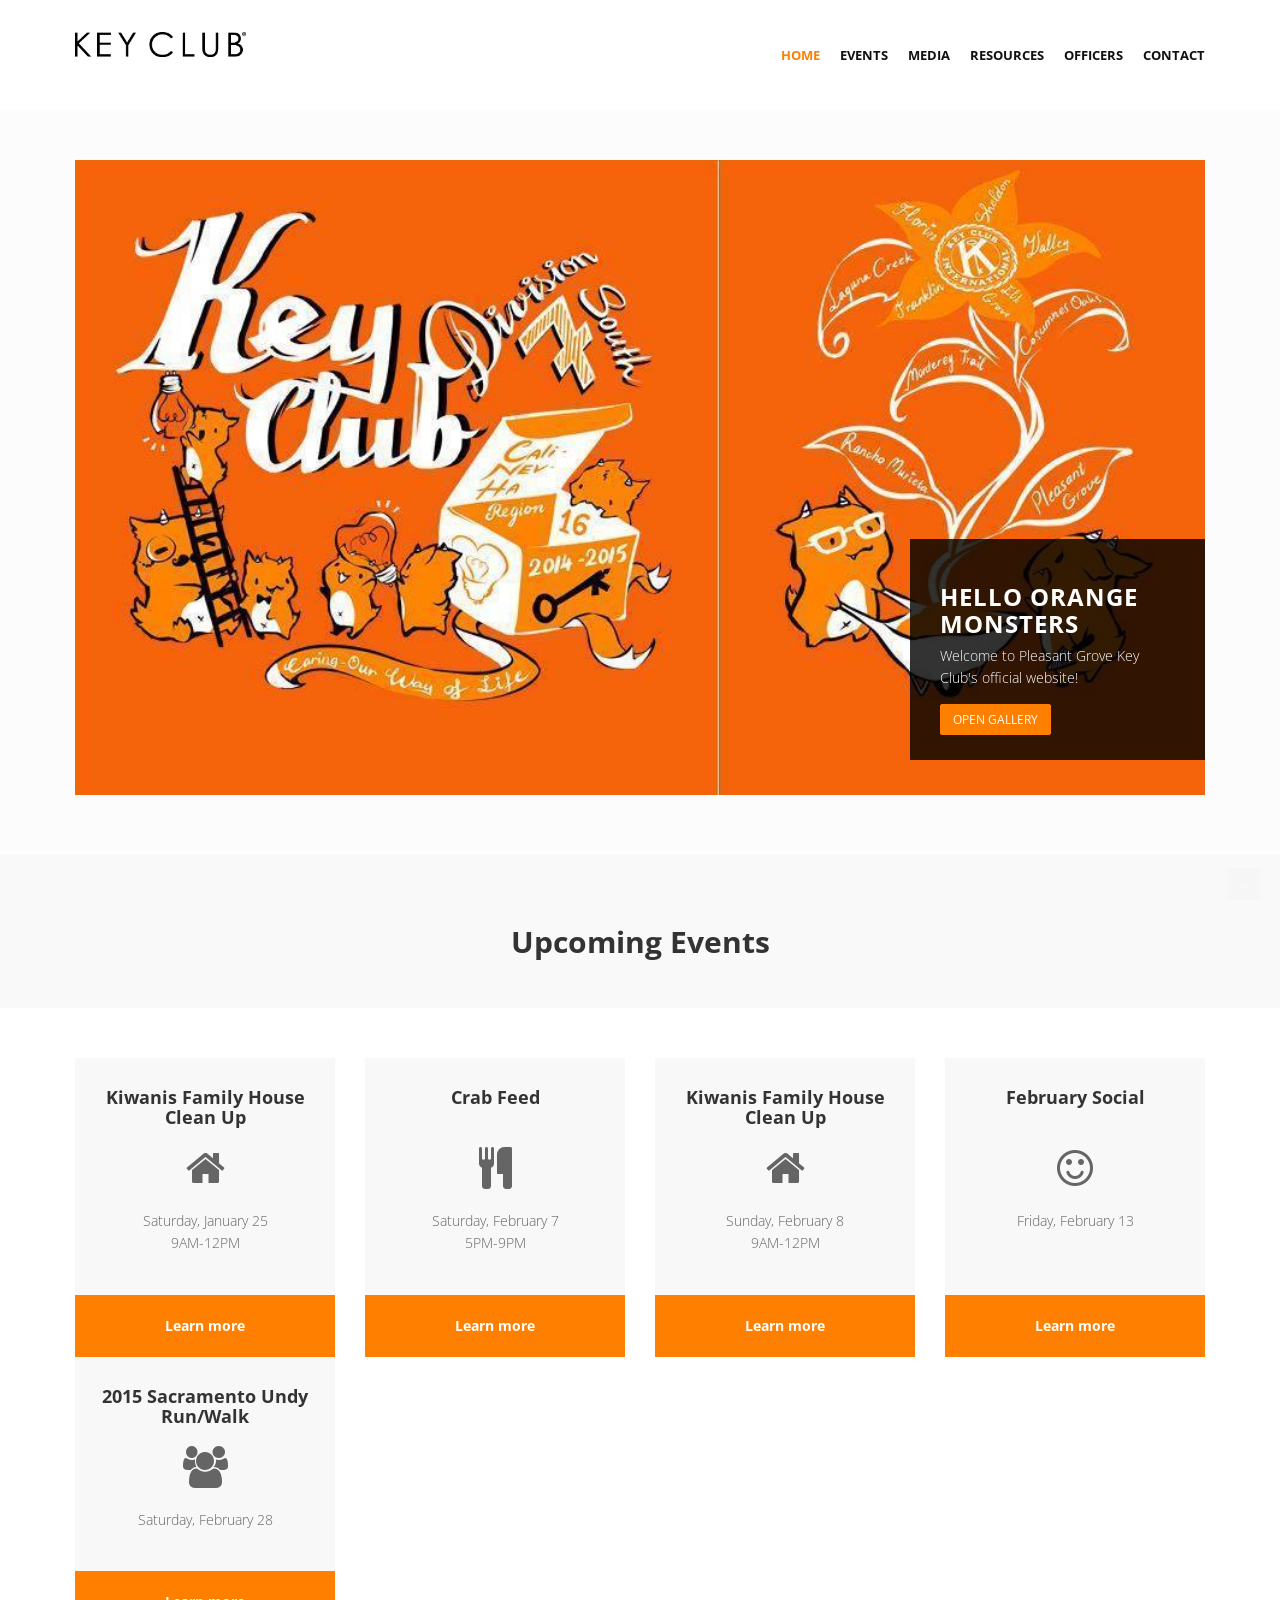
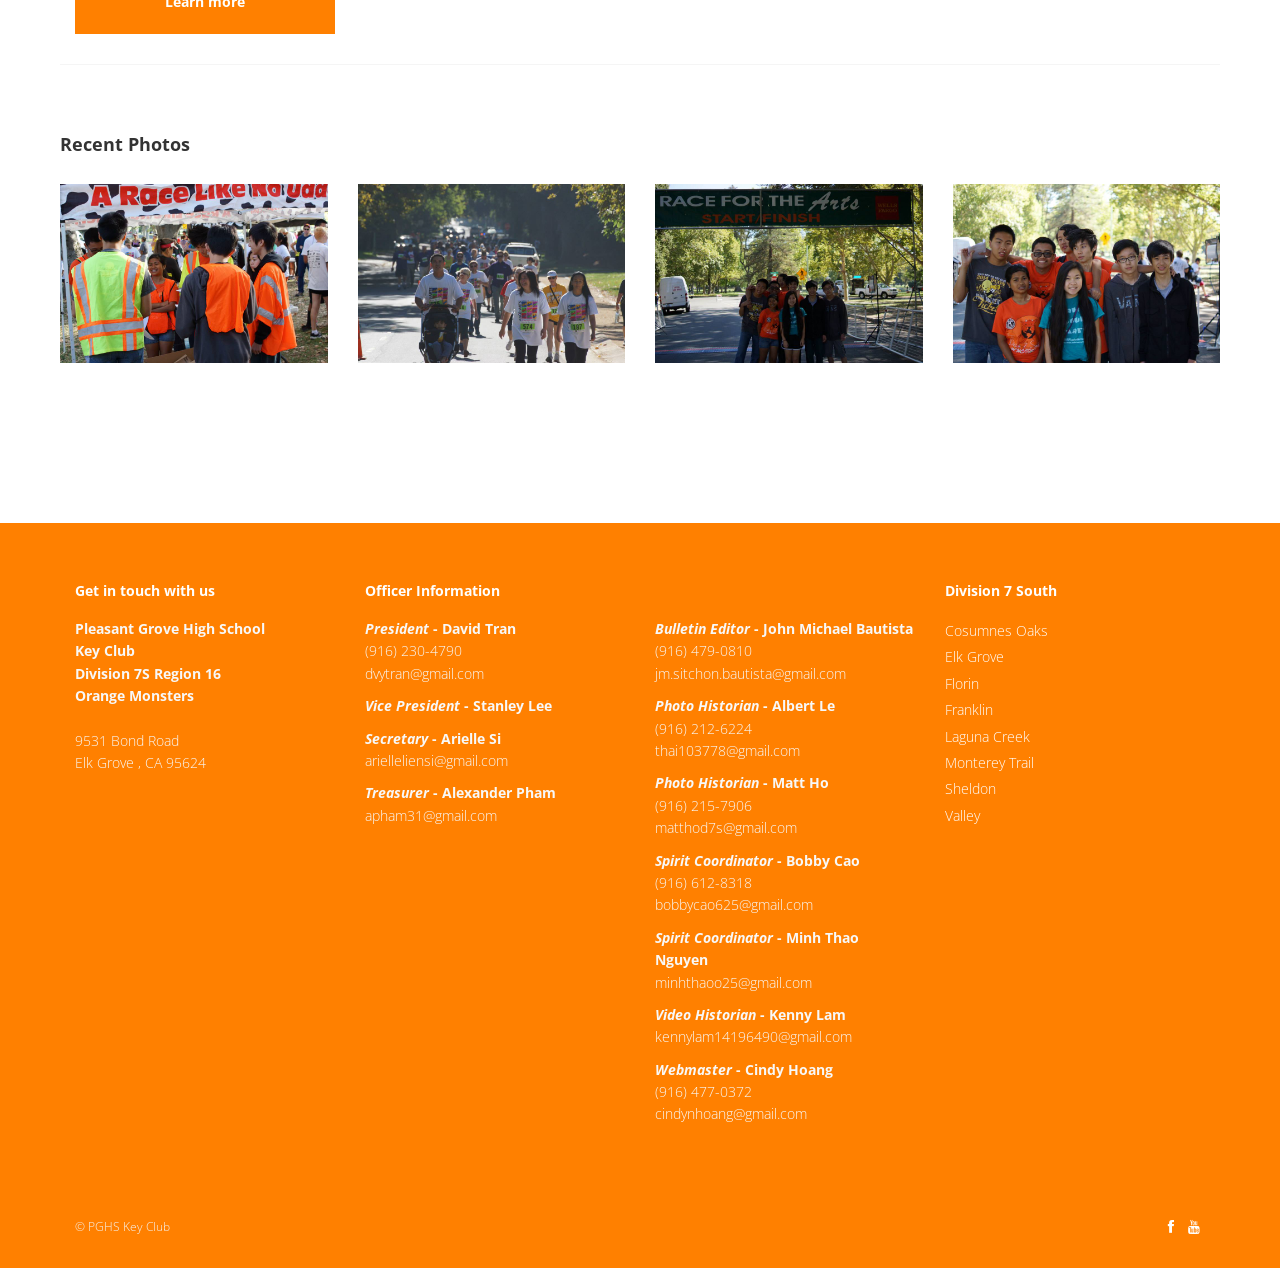
==== index.html @ 11d3840c "Pew" ====
<!DOCTYPE html>
<html lang="en">
<head>
<meta charset="utf-8">
<title>PGHS Key Club</title>
<meta name="viewport" content="width=device-width, initial-scale=1.0" />
<meta name="description" content="" />
<meta name="author" content="http://bootstraptaste.com" />
<!-- css -->
<link href="css/bootstrap.min.css" rel="stylesheet" />
<link href="css/fancybox/jquery.fancybox.css" rel="stylesheet">
<link href="css/jcarousel.css" rel="stylesheet" />
<link href="css/flexslider.css" rel="stylesheet" />
<link href="css/style.css" rel="stylesheet" />


<!-- Theme skin -->
<link href="skins/default.css" rel="stylesheet" />

<!-- HTML5 shim, for IE6-8 support of HTML5 elements -->
<!--[if lt IE 9]>
      <script src="http://html5shim.googlecode.com/svn/trunk/html5.js"></script>
    <![endif]-->

</head>
<body>
<div id="wrapper">
	<!-- start header -->
	<header>
        <div class="navbar navbar-default navbar-static-top">
            <div class="container">
                <div class="navbar-header">
                    <button type="button" class="navbar-toggle" data-toggle="collapse" data-target=".navbar-collapse">
                        <span class="icon-bar"></span>
                        <span class="icon-bar"></span>
                        <span class="icon-bar"></span>
                    </button>
                    <a class="navbar-brand" href="index.html"><img src="img/KeyClub.png" height="25"></a>
                </div>
                <div class="navbar-collapse collapse ">
                    <ul class="nav navbar-nav">
                        <li class="active"><a href="index.html">Home</a></li>
                        <li><a href="events.html">Events</a></li>
                        <li><a href="media.html">Media</a></li>
                        <li><a href="resources.html">Resources</a></li>
                        <li><a href="officers.html">Officers</a></li>
                        <li><a href="contact.html">Contact</a></li>
                    </ul>
                </div>
            </div>
        </div>
	</header>
	<!-- end header -->
	<section id="featured">
	<!-- start slider -->
	<div class="container">
		<div class="row">
			<div class="col-lg-12">
	<!-- Slider -->
        <div id="main-slider" class="flexslider">
            <ul class="slides">
              <li>
                <img src="img/cover.jpg" alt="" />
                <div class="flex-caption">
                    <h3>Hello Orange Monsters</h3> 
					<p>Welcome to Pleasant Grove Key Club's official website!</p> 
					<a href="media.html" class="btn btn-theme">Open Gallery</a>
                </div>
              </li>
              <!--<li>
                <img src="img/slides/2.jpg" alt="" />
                <div class="flex-caption">
                    <h3>Fully Responsive</h3> 
					<p>Sodales neque vitae justo sollicitudin aliquet sit amet diam curabitur sed fermentum.</p> 
					<a href="#" class="btn btn-theme">Learn More</a>
                </div>
              </li>
              <li>
                <img src="img/slides/3.jpg" alt="" />
                <div class="flex-caption">
                    <h3>Clean & Fast</h3> 
					<p>Lorem ipsum dolor sit amet, consectetur adipiscing elit donec mer lacinia.</p> 
					<a href="#" class="btn btn-theme">Learn More</a>
                </div>
              </li>-->
            </ul>
        </div>
	<!-- end slider -->
			</div>
		</div>
	</div>	
	
	

	</section>
	<section class="callaction">
	<div class="container">
		<div class="row">
			<div class="col-lg-12">
				<div class="big-cta">
					<div class="cta-text">
						<h2>Upcoming Events</h2>
					</div>
				</div>
			</div>
		</div>
	</div>
	</section>
	<section id="content">
	<div class="container">
		<div class="row">
			<div class="col-lg-12">
				<div class="row">
                        <div class="col-lg-3">
						<div class="box">
							<div class="box-gray aligncenter">
								<h4>Kiwanis Family House Clean Up</h4>
								<div class="icon">
								<i class="fa fa-home fa-3x"></i>
								</div>
								<p>
								 Saturday, January 25<br>
                                    9AM-12PM
								</p>
									
							</div>
							<div class="box-bottom">
								<a href="events.html">Learn more</a>
							</div>
                        </div>
                    </div>
                        <div class="col-lg-3">
						<div class="box">
							<div class="box-gray aligncenter">
								<h4>Crab Feed<br><br></h4>
								<div class="icon">
								<i class="fa fa-cutlery fa-3x"></i>
								</div>
								<p>
								 Saturday, February 7<br>
                                    5PM-9PM
								</p>
									
							</div>
							<div class="box-bottom">
								<a href="events.html">Learn more</a>
							</div>
                        </div>
                            </div>
                                <div class="col-lg-3">
						<div class="box">
							<div class="box-gray aligncenter">
								<h4>Kiwanis Family House Clean Up</h4>
								<div class="icon">
								<i class="fa fa-home fa-3x"></i>
								</div>
								<p>
								 Sunday, February 8<br>
                                    9AM-12PM
								</p>
									
							</div>
							<div class="box-bottom">
								<a href="events.html">Learn more</a>
							</div>
                        </div>
                            </div>
                    <div class="col-lg-3">
						<div class="box">
							<div class="box-gray aligncenter">
								<h4>February Social<br><br></h4>
								<div class="icon">
								<i class="fa fa-smile-o fa-3x"></i>
								</div>
								<p>
								 Friday, February 13<br><br>
								</p>
									
							</div>
							<div class="box-bottom">
								<a href="events.html">Learn more</a>
							</div>
                        </div>
                    </div>
                    <div class="col-lg-3">
						<div class="box">
							<div class="box-gray aligncenter">
								<h4>2015 Sacramento Undy Run/Walk</h4>
								<div class="icon">
								<i class="fa fa-users fa-3x"></i>
								</div>
								<p>
								 Saturday, February 28<br>
								</p>
									
							</div>
							<div class="box-bottom">
								<a href="events.html">Learn more</a>
							</div>
                        </div>
                    <!--<div class="col-lg-3">
						<div class="box">
							<div class="box-gray aligncenter">
								<h4>Runnin’ For Rhett<br><br><br></h4>
								<div class="icon">
								<i class="fa fa-male fa-3x"></i>
								</div>
								<p>
								 Sunday, November 2, 2014	<br>
                                    7:30AM-10AM
								</p>
									
							</div>
							<div class="box-bottom">
								<a href="events.html">Learn more</a>
							</div>
						</div>
					</div>
                    <!--
					<div class="col-lg-3">
						<div class="box">
							<div class="box-gray aligncenter">
								<h4>Valid HTML5</h4>
								<div class="icon">
								<i class="fa fa-code fa-3x"></i>
								</div>
								<p>
								 Voluptatem accusantium doloremque laudantium sprea totam rem aperiam.
								</p>
									
							</div>
							<div class="box-bottom">
								<a href="#">Learn more</a>
							</div>
						</div>
					</div>
                    -->
				</div>
			</div>
		</div>
		<!-- divider -->
		<div class="row">
			<div class="col-lg-12">
				<div class="solidline">
				</div>
			</div>
		</div>
		<!-- end divider -->
		<!-- Portfolio Projects -->
		<div class="row">
			<div class="col-lg-12">
				<h4 class="heading">Recent Photos</h4>
				<div class="row">
					<section id="projects">
					<ul id="thumbs" class="portfolio">
						<!-- Item Project and Filter Name -->
						<li class="col-lg-3 design" data-id="id-0" data-type="web">
						<div class="item-thumbs">
						<!-- Fancybox - Gallery Enabled - Title - Full Image -->
						<a class="hover-wrap fancybox" data-fancybox-group="gallery" title="" href="img/works/r1.jpg">
						<span class="overlay-img"></span>
						<span class="overlay-img-thumb font-icon-plus"></span>
						</a>
						<!-- Thumb Image and Description -->
						<img src="img/works/r1.jpg" alt="">
						</div>
						</li>
						<!-- End Item Project -->
						<!-- Item Project and Filter Name -->
						<li class="item-thumbs col-lg-3 design" data-id="id-1" data-type="icon">
						<!-- Fancybox - Gallery Enabled - Title - Full Image -->
						<a class="hover-wrap fancybox" data-fancybox-group="gallery" title="" href="img/works/r2.jpg">
						<span class="overlay-img"></span>
						<span class="overlay-img-thumb font-icon-plus"></span>
						</a>
						<!-- Thumb Image and Description -->
						<img src="img/works/r2.jpg" alt="">
						</li>
						<!-- End Item Project -->
						<!-- Item Project and Filter Name -->
						<li class="item-thumbs col-lg-3 photography" data-id="id-2" data-type="illustrator">
						<!-- Fancybox - Gallery Enabled - Title - Full Image -->
						<a class="hover-wrap fancybox" data-fancybox-group="gallery" title="" href="img/works/r3.jpg">
						<span class="overlay-img"></span>
						<span class="overlay-img-thumb font-icon-plus"></span>
						</a>
						<!-- Thumb Image and Description -->
						<img src="img/works/r3.jpg" alt="">
						</li>
						<!-- End Item Project -->
						<!-- Item Project and Filter Name -->
						<li class="item-thumbs col-lg-3 photography" data-id="id-2" data-type="illustrator">
						<!-- Fancybox - Gallery Enabled - Title - Full Image -->
						<a class="hover-wrap fancybox" data-fancybox-group="gallery" title="" href="img/works/r4.jpg">
						<span class="overlay-img"></span>
						<span class="overlay-img-thumb font-icon-plus"></span>
						</a>
						<!-- Thumb Image and Description -->
						<img src="img/works/r4.jpg" alt="">
						</li>
						<!-- End Item Project -->
					</ul>
					</section>
				</div>
			</div>
		</div>

	</div>
	</section>
	<footer>
	<div class="container">
		<div class="row">
			<div class="col-lg-3">
				<div class="widget">
					<h5 class="widgetheading">Get in touch with us</h5>
					<address>
					<strong>Pleasant Grove High School<br>
                        Key Club<br>
                        Division 7S Region 16<br>
                        Orange Monsters<br></strong><br>
					 9531 Bond Road<br>
					 Elk Grove , CA 95624</address>
				</div>
			</div>
            <div class="col-lg-3">
				<div class="widget">
					<h5 class="widgetheading">Officer Information</h5>
                    
					<p>
                        <strong><i>President</i> - David Tran</strong><br>
						<i class="icon-phone"></i>(916) 230-4790<br>
						<i class="icon-envelope-alt"></i>dvytran@gmail.com
					</p>
                    
                    <p>
                        <strong><i>Vice President</i> - Stanley Lee</strong><br>
					</p>
                    
                    <p>
                        <strong><i>Secretary</i> - Arielle Si</strong><br>
						<i class="icon-envelope-alt"></i>arielleliensi@gmail.com
					</p>
                    
                    <p>
                        <strong><i>Treasurer</i> - Alexander Pham</strong><br>
						<i class="icon-envelope-alt"></i>apham31@gmail.com
					</p>
				</div>
			</div>
            <div class="col-lg-3">
				<div class="widget">
					<h5 class="widgetheading"><br></h5>
                    <p>
                        <strong><i>Bulletin Editor</i> - John Michael Bautista</strong><br>
						<i class="icon-phone"></i>(916) 479-0810<br>
						<i class="icon-envelope-alt"></i>jm.sitchon.bautista@gmail.com
					</p>
					<p>
                        <strong><i>Photo Historian</i> - Albert Le</strong><br>
						<i class="icon-phone"></i>(916) 212-6224<br>
						<i class="icon-envelope-alt"></i>thai103778@gmail.com
					</p>
                    <p>
                        <strong><i>Photo Historian</i> - Matt Ho</strong><br>
						<i class="icon-phone"></i>(916) 215-7906<br>
						<i class="icon-envelope-alt"></i>matthod7s@gmail.com
					</p>
                    <p>
                        <strong><i>Spirit Coordinator</i> - Bobby Cao</strong><br>
						<i class="icon-phone"></i>(916) 612-8318<br>
						<i class="icon-envelope-alt"></i>bobbycao625@gmail.com
					</p>
                    <p>
                        <strong><i>Spirit Coordinator</i> - Minh Thao Nguyen</strong><br>
						<i class="icon-envelope-alt"></i>minhthaoo25@gmail.com
					</p>
                     <p>
                        <strong><i>Video Historian</i> - Kenny Lam</strong><br>
						<i class="icon-envelope-alt"></i>kennylam14196490@gmail.com
					</p>
                    
                    <p>
                        <strong><i>Webmaster</i> - Cindy Hoang</strong><br>
						<i class="icon-phone"></i>(916) 477-0372<br>
						<i class="icon-envelope-alt"></i>cindynhoang@gmail.com
					</p>
				</div>
			</div>
			<div class="col-lg-3">
				<div class="widget">
					<h5 class="widgetheading">Division 7 South</h5>
					<ul class="link-list">
                        <li><a href="http://cohsmonsters.webs.com/" target="_blank">Cosumnes Oaks</a></li>
						<li><a href="http://eghskeyclub.yolasite.com/" target="_blank">Elk Grove</a></li>
						<li><a href="http://florinhighschoolkeyclub.webs.com/" target="_blank">Florin</a></li>
                        <li><a href="http://franklinkeyclub.freehostia.com/" target="_blank">Franklin</a></li>
						<li><a href="http://www.lchskeyclub.hostei.com/" target="_blank">Laguna Creek</a></li>
						<li><a href="http://mthskey.comxa.com/" target="_blank">Monterey Trail</a></li>
						<li><a href="http://sheldon-keyclub.webs.com/index.htm" target="_blank">Sheldon</a></li>
                        <li><a href="http://valleyhskeyclub.x10.mx//" target="_blank">Valley</a></li>
					</ul>
				</div>
			</div>
		</div>
	</div>
	<div id="sub-footer">
		<div class="container">
			<div class="row">
				<div class="col-lg-6">
					<div class="copyright">
						<p>
							<span>&copy; PGHS Key Club</a>
						</p>
					</div>
				</div>
				<div class="col-lg-6">
					<ul class="social-network">
						<li><a href="https://www.facebook.com/groups/260571937325939/" target="_blank" data-placement="top" title="Facebook"><i class="fa fa-facebook"></i></a></li>
						<li><a href="https://www.youtube.com/user/pgkeyclub" target="_blank" data-placement="top" title="YouTube"><i class="fa fa-youtube"></i></a></li>
					</ul>
				</div>
			</div>
		</div>
	</div>
	</footer>
</div>
<a href="#" class="scrollup"><i class="fa fa-angle-up active"></i></a>
<!-- javascript
    ================================================== -->
<!-- Placed at the end of the document so the pages load faster -->
<script src="js/jquery.js"></script>
<script src="js/jquery.easing.1.3.js"></script>
<script src="js/bootstrap.min.js"></script>
<script src="js/jquery.fancybox.pack.js"></script>
<script src="js/jquery.fancybox-media.js"></script>
<script src="js/google-code-prettify/prettify.js"></script>
<script src="js/portfolio/jquery.quicksand.js"></script>
<script src="js/portfolio/setting.js"></script>
<script src="js/jquery.flexslider.js"></script>
<script src="js/animate.js"></script>
<script src="js/custom.js"></script>
</body>
</html>
---- css/style.css ----
/* ==== Google font ==== */
@import url('http://fonts.googleapis.com/css?family=Noto+Serif:400,400italic,700|Open+Sans:300,400,600,700');

/* === prettify === */
@import url('../js/google-code-prettify/prettify.css');
/* === fontawesome === */
@import url('font-awesome.css');
/* === custom icon === */
@import url('custom-fonts.css');
/* ==== overwrite bootstrap standard ==== */
@import url('overwrite.css');
@import url('animate.css');

/* ===================================
1. General
==================================== */

body {
	font-family:'Open Sans', Arial, sans-serif;
	font-size:14px;
	font-weight:300;
	line-height:1.6em;
	color:#656565;
}

a:active {
	outline:0;
}

.clear {
	clear:both;
}

h1,h2, h3, h4, h5, h6 {
	font-family:'Open Sans', Arial, sans-serif;
	font-weight:700;
	line-height:1.1em;
	color:#333;
	margin-bottom: 20px;
}

/* ===================================
2. layout
==================================== */

.container {
	padding:0 20px 0 20px;
	position:relative;
}

#wrapper{
	width:100%;
	margin:0;	
	padding:0;
}


.row,.row-fluid {
	margin-bottom:30px;
}

.row .row,.row-fluid .row-fluid{
	margin-bottom:30px;
}

.row.nomargin,.row-fluid.nomargin {
	margin-bottom:0;
}



/* ===================================
3. Responsive media
==================================== */

.video-container,.map-container,.embed-container 		{ position:relative; margin:0 0 15px 0;	padding-bottom:51%; padding-top:30px; height:0; overflow:hidden; border:none; }
.embed-container iframe,
.embed-container object,
.embed-container embed,
.video-container iframe,
.map-container iframe,
.map-container object,
.map-container embed,
.video-container object,  
.video-container embed 					{ position:absolute; top:0; left:0; width:100%; height:100%; }
iframe {
	border:none;
}

img.img-polaroid {
	margin:0 0 20px 0;
}
.img-box {
	max-width:100%;
}
/* ===================================
4. Header
==================================== */

/* --- header -- */


header .navbar {
    margin-bottom: 0;
}

.navbar-default {
    border: none;
}

.navbar-brand {
    color: #222;
	text-transform: uppercase;
    font-size: 24px;
    font-weight: 700;
    line-height: 1em;
	letter-spacing: -1px;
    margin-top: 30px;
    padding: 0 0 0 15px;
}


header .navbar-collapse  ul.navbar-nav {
    float: right;
    margin-right: 0;
}

header .navbar-default{
    background-color: #fff;
}

header .nav li a:hover,
header .nav li a:focus,
header .nav li.active a,
header .nav li.active a:hover,
header .nav li a.dropdown-toggle:hover,
header .nav li a.dropdown-toggle:focus,
header .nav li.active ul.dropdown-menu li a:hover,
header .nav li.active ul.dropdown-menu li.active a{
    -webkit-transition: all .3s ease;
    -moz-transition: all .3s ease;
    -ms-transition: all .3s ease;
    -o-transition: all .3s ease;
    transition: all .3s ease;
}


header .navbar-default .navbar-nav > .open > a,
header .navbar-default .navbar-nav > .open > a:hover,
header .navbar-default .navbar-nav > .open > a:focus {
    -webkit-transition: all .3s ease;
    -moz-transition: all .3s ease;
    -ms-transition: all .3s ease;
    -o-transition: all .3s ease;
    transition: all .3s ease;
}


header .navbar {
    min-height: 100px;
}

header .navbar-nav > li  {
    padding-bottom: 30px;
    padding-top: 30px;
}

header  .navbar-nav > li > a {
    padding-bottom: 6px;
    padding-top: 5px;
    margin-left: 2px;
    line-height: 30px;
	font-weight: 700;
    -webkit-transition: all .3s ease;
    -moz-transition: all .3s ease;
    -ms-transition: all .3s ease;
    -o-transition: all .3s ease;
    transition: all .3s ease;
}


.dropdown-menu li a:hover {
    color: #fff !important;
}

header .nav .caret {
    border-bottom-color: #f5f5f5;
    border-top-color: #f5f5f5;
}
.navbar-default .navbar-nav > .active > a,
.navbar-default .navbar-nav > .active > a:hover,
.navbar-default .navbar-nav > .active > a:focus {
  background-color: #fff;
}
.navbar-default .navbar-nav > .open > a,
.navbar-default .navbar-nav > .open > a:hover,
.navbar-default .navbar-nav > .open > a:focus {
  background-color:  #fff;
}	
	

.dropdown-menu  {
    box-shadow: none;
    border-radius: 0;
	border: none;
}

.dropdown-menu li:last-child  {
	padding-bottom: 0 !important;
	margin-bottom: 0;
}

header .nav li .dropdown-menu  {
   padding: 0;
}

header .nav li .dropdown-menu li a {
   line-height: 28px;
   padding: 3px 12px;
}

/* --- menu --- */

header .navigation {
	float:right;
}

header ul.nav li {
	border:none;
	margin:0;
}

header ul.nav li a {	
	font-size:12px;
	border:none;
	font-weight:700;
	text-transform:uppercase;
}

header ul.nav li ul li a {	
	font-size:12px;
	border:none;
	font-weight:300;
	text-transform:uppercase;
}


.navbar .nav > li > a {
  color: #111;
  text-shadow: none;
}

.navbar .nav a:hover {
	background:none;
}

.navbar .nav > .active > a,.navbar .nav > .active > a:hover {
	background:none;
	font-weight:700;
}

.navbar .nav > .active > a:active,.navbar .nav > .active > a:focus {
	background:none;
	outline:0;
	font-weight:700;
}

.navbar .nav li .dropdown-menu {
	z-index:2000;
}

header ul.nav li ul {
	margin-top:1px;
}
header ul.nav li ul li ul {
	margin:1px 0 0 1px;
}
.dropdown-menu .dropdown i {
	position:absolute;
	right:0;
	margin-top:3px;
	padding-left:20px;
}

.navbar .nav > li > .dropdown-menu:before {
  display: inline-block;
  border-right: none;
  border-bottom: none;
  border-left: none;
  border-bottom-color: none;
  content:none;
}



ul.nav li.dropdown a {
	z-index:1000;
	display:block;
}

 select.selectmenu {
	display:none;
}

/* ===================================
5. Section: Featured
==================================== */

#featured{
	width: 100%;
	background:#fcfcfc;
	position:relative;
	margin:0;
	padding:0;
}

/* ===================================
6. Sliders
==================================== */
/* --- flexslider --- */

#featured .flexslider {
	padding:0;
	margin: 50px 0 30px; 
	background: #fff; 
	position: relative; 
	zoom: 1;
}

.flex-caption {background:none; -ms-filter:progid:DXImageTransform.Microsoft.gradient(startColorstr=#4C000000,endColorstr=#4C000000); filter:progid:DXImageTransform.Microsoft.gradient(startColorstr=#4C000000,endColorstr=#4C000000); zoom: 1;}
.flex-caption { bottom: 35px; background-color: rgba(0, 0, 0, 0.8); color: #fff; margin: 0; padding: 25px 25px 25px 30px; position: absolute; right: 0; width: 295px;}
.flex-caption h3 {color: #fff; letter-spacing: 1px; margin-bottom: 8px; text-transform: uppercase;}
.flex-caption p {margin: 0 0 15px;}



/* ===================================
7. Section: call action
==================================== */
section.callaction {
	background:#f9f9f9;
	padding:50px 0 0 0;
}



/* ===================================
8. Section: Content
==================================== */

#content {
	position:relative;
	background:#fff;
	padding:50px 0 40px 0;
}

#content img {
	max-width:100%;
	height:auto;
}

/* --- Call to action --- */

.cta-text {
	text-align: center;
	margin-top:10px;
}


.big-cta .cta {
	margin-top:10px;
}

/* --- box --- */

.box {
	width: 100%;
}
.box-gray  {
	background: #f8f8f8;
	padding: 20px 20px 30px;
}
.box-gray  h4,.box-gray  i {
	margin-bottom: 20px;
}
.box-bottom {
	padding: 20px 0;
	text-align: center;
}
.box-bottom a {
	color: #fff;
	font-weight: 700;
}
.box-bottom a:hover {
	color: #eee;
	text-decoration: none;
}


/* ===================================
9. Section: Bottom
==================================== */

#bottom {
	background:#fcfcfc;
	padding:50px 0 0;

}
/* twitter */
#twitter-wrapper {
    text-align: center;
    width: 70%;
    margin: 0 auto;
}
#twitter em {
    font-style: normal;
    font-size: 13px;
}

#twitter em.twitterTime a {
	font-weight:600;
}

#twitter ul {
    padding: 0;
	list-style:none;
}
#twitter ul li {
    font-size: 20px;
    line-height: 1.6em;
    font-weight: 300;
    margin-bottom: 20px;
    position: relative;
    word-break: break-word;
}


/* ===================================
10. Inner - Section: page headline
==================================== */

#inner-headline{
	background:#252525;
	position:relative;
	margin:0;
	padding:0;
	color:#fefefe;
}


#inner-headline .inner-heading h2 {
	color:#fff;
	margin:20px 0 0 0;
}

/* --- breadcrumbs --- */
#inner-headline ul.breadcrumb {
	margin:30px 0 0;
	float:left;
}

#inner-headline ul.breadcrumb li {
	margin-bottom:0;
	padding-bottom:0;
}
#inner-headline ul.breadcrumb li {
	font-size:13px;
	color:#fff;
}

#inner-headline ul.breadcrumb li i{
	color:#dedede;
}

#inner-headline ul.breadcrumb li a {
	color:#fff;
}

ul.breadcrumb li a:hover {
	text-decoration:none;
}

/* ============================
11. Forms
============================= */

/* --- contact form  ---- */
form#contactform input[type="text"] {
  width: 100%;
  border: 1px solid #f5f5f5;
  min-height: 40px;
  padding-left:20px;
  font-size:13px;
  padding-right:20px;
  -webkit-box-sizing: border-box;
     -moz-box-sizing: border-box;
          box-sizing: border-box;

}

form#contactform textarea {
border: 1px solid #f5f5f5;
  width: 100%;
  padding-left:20px;
  padding-top:10px;
  font-size:13px;
  padding-right:20px;
  -webkit-box-sizing: border-box;
     -moz-box-sizing: border-box;
          box-sizing: border-box;

}

form#contactform .validation {
	font-size:11px;
}

#sendmessage {
	border:1px solid #e6e6e6;
	background:#f6f6f6;
	display:none;
	text-align:center;
	padding:15px 12px 15px 65px;
	margin:10px 0;
	font-weight:600;
	margin-bottom:30px;

}

#sendmessage.show,.show  {
	display:block;
}

/* --- comment form ---- */
form#commentform input[type="text"] {
  width: 100%;
  min-height: 40px;
  padding-left:20px;
  font-size:13px;
  padding-right:20px;
  -webkit-box-sizing: border-box;
     -moz-box-sizing: border-box;
          box-sizing: border-box;
	-webkit-border-radius: 2px 2px 2px 2px;
		-moz-border-radius: 2px 2px 2px 2px;
			border-radius: 2px 2px 2px 2px;

}

form#commentform textarea {
  width: 100%;
  padding-left:20px;
  padding-top:10px;
  font-size:13px;
  padding-right:20px;
  -webkit-box-sizing: border-box;
     -moz-box-sizing: border-box;
          box-sizing: border-box;
	-webkit-border-radius: 2px 2px 2px 2px;
		-moz-border-radius: 2px 2px 2px 2px;
			border-radius: 2px 2px 2px 2px;
}


/* --- search form --- */
.search{
	float:right;
	margin:35px 0 0;
	padding-bottom:0;
}

#inner-headline form.input-append {
	margin:0;
	padding:0;
}



/* ===============================
12. Portfolio
================================ */

.work-nav #filters {
	margin: 0;
	padding: 0;
	list-style: none;
}

.work-nav #filters li {
	margin: 0 10px 30px 0;
	padding: 0;
	float:left;
}

.work-nav #filters li a {
	color: #7F8289;
	font-size: 16px;
	display: block;	
}

.work-nav #filters li a:hover {

}

.work-nav #filters li a.selected {
	color: #DE5E60;
}

#thumbs {
	margin: 0;
	padding: 0;	
}

#thumbs li {
	list-style-type: none;
}

.item-thumbs {
	position: relative;
	overflow: hidden;
	margin-bottom: 30px;
	cursor: pointer;
}

.item-thumbs a + img {
	width: 100%;	
}

.item-thumbs .hover-wrap {
	position: absolute;
	display: block;
	width: 100%;
	height: 100%;
	
	opacity: 0;
	filter: alpha(opacity=0);
	
	-webkit-transition: all 450ms ease-out 0s;	
	   -moz-transition: all 450ms ease-out 0s;
		 -o-transition: all 450ms ease-out 0s;
		    transition: all 450ms ease-out 0s;
		  
	-webkit-transform: rotateY(180deg) scale(0.5,0.5);
	   -moz-transform: rotateY(180deg) scale(0.5,0.5);
		-ms-transform: rotateY(180deg) scale(0.5,0.5);
		 -o-transform: rotateY(180deg) scale(0.5,0.5);
			transform: rotateY(180deg) scale(0.5,0.5);	
}

.item-thumbs:hover .hover-wrap,
.item-thumbs.active .hover-wrap {
	opacity: 1;
	filter: alpha(opacity=100);
	
	-webkit-transform: rotateY(0deg) scale(1,1);
	   -moz-transform: rotateY(0deg) scale(1,1);
		-ms-transform: rotateY(0deg) scale(1,1);
		 -o-transform: rotateY(0deg) scale(1,1);
		    transform: rotateY(0deg) scale(1,1);
}

.item-thumbs .hover-wrap .overlay-img {
	position: absolute;
	width: 50%;
	height: 100%;
	opacity: 0.80;
	filter: alpha(opacity=80);
	background: #000;
}

.item-thumbs .hover-wrap .overlay-img-thumb {
	position: absolute;
	border-radius: 60px;
	top: 50%;
	left: 50%;
	margin: -16px 0 0 -16px;
	color: #fff;
	font-size: 32px;
	line-height: 1em;	
	opacity: 1;
	filter: alpha(opacity=100);
}


/* --- Portolio filter --- */

ul.portfolio-categ{
	margin:10px 0 30px 0;
	padding:0;
	float:left;
	list-style:none;
}

ul.portfolio-categ li{
	margin:0;
	padding:0 20px 0 0;
	float:left;
	list-style:none;
	font-size:13px;
	font-weight:600;
}

ul.portfolio-categ li a{
	display:block;
	padding:35x 0 35x 0;
	color:#353535;
}

ul.portfolio-categ li.active a:hover, ul.portfolio-categ li a:hover,ul.portfolio-categ li a:focus,ul.portfolio-categ li a:active {
	text-decoration:none;
	outline:0;
}
    


/* --- portfolio detail --- */
.top-wrapper {
	margin-bottom:20px;
}

/* ===============================
13. Elements
================================ */

/* --- blockquote --- */
blockquote {
	font-size:16px;
	font-weight:400;
	font-family:'Noto Serif', serif;
	font-style:italic;
	padding-left:0;
	color:#a2a2a2;
	line-height:1.6em;
	border:none;
}

blockquote cite 							{ display:block; font-size:12px; color:#666; margin-top:10px; }
blockquote cite:before 					{ content:"\2014 \0020"; }
blockquote cite a,
blockquote cite a:visited,
blockquote cite a:visited 				{ color:#555; }

/* --- pullquotes --- */

.pullquote-left {
	display:block;
	color:#a2a2a2;
	font-family:'Noto Serif', serif;
	font-size:14px;
	line-height:1.6em;
	padding-left:20px;
}

.pullquote-right {
	display:block;
	color:#a2a2a2;
	font-family:'Noto Serif', serif;
	font-size:14px;
	line-height:1.6em;
	padding-right:20px;
}

/* --- button --- */
.btn-theme {
	color: #fff;
}
.btn-theme:hover {
	color: #eee;
}

/* --- list style --- */

ul.general {
	list-style:none;
	margin-left:0;
}

ul.link-list{
	margin:0;
	padding:0;
	list-style:none;
}

ul.link-list li{
	margin:0;
	padding:2px 0 2px 0;
	list-style:none;
}

footer ul.link-list li a{
	color:#fff;
}
footer ul.link-list li a:hover {
	color:#eee;
}
/* --- Heading style --- */

h4.heading {
	font-weight:700;
}

.heading { margin-bottom: 30px; }

.heading {
	position: relative;
	
}


.widgetheading {
	width:100%;

	padding:0;
}

#bottom .widgetheading {
	position: relative;
	border-bottom: #e6e6e6 1px solid;
	padding-bottom: 9px;
}

aside .widgetheading {
	position: relative;
	border-bottom: #e9e9e9 1px solid;
	padding-bottom: 9px;
}

footer .widgetheading {
	position: relative;
}

footer .widget .social-network {
	position:relative;
}


#bottom .widget .widgetheading span, aside .widget .widgetheading span, footer .widget .widgetheading span {	
	position: absolute;
	width: 60px;
	height: 1px;
	bottom: -1px;
	right:0;

}

/* --- Map --- */
.map{
	position:relative;
	margin-top:-50px;
	margin-bottom:40px;
}

.map iframe{
	width:100%;
	height:450px;
	border:none;
}

.map-grid iframe{
	width:100%;
	height:350px;
	border:none;
	margin:0 0 -5px 0;
	padding:0;
}

/* --- our team --- */

ul.team-detail{
	margin:-10px 0 0 0;
	padding:0;
	list-style:none;
}

ul.team-detail li{
	border-bottom:1px dotted #e9e9e9;
	margin:0 0 15px 0;
	padding:0 0 15px 0;
	list-style:none;
}

ul.team-detail li label {
	font-size:13px;
}

ul.team-detail li h4, ul.team-detail li label{
	margin-bottom:0;
}

ul.team-detail li ul.social-network {
	border:none;
	margin:0;
	padding:0;
}

ul.team-detail li ul.social-network li {
	border:none;	
	margin:0;
}
ul.team-detail li ul.social-network li i {
	margin:0;
}

/* --- Pricing box --- */


.pricing-title{
	background:#fff;
	text-align:center;
	padding:10px 0 10px 0;
}

.pricing-title h3{
	font-weight:600;
	margin-bottom:0;
}

.pricing-offer{
	background: #fcfcfc;
	text-align: center;
	padding:40px 0 40px 0;
	font-size:18px;
	border-top:1px solid #e6e6e6;
	border-bottom:1px solid #e6e6e6;
}

.pricing-box.special .pricing-offer{
	color:#fff;
}

.pricing-offer strong{
	font-size:78px;
	line-height:89px;
}

.pricing-offer sup{
	font-size:28px;
}

.pricing-content{
	background: #fff;
	text-align:center;
	font-size:14px;
}

.pricing-content strong{
color:#353535;
}

.pricing-content ul{
	list-style:none;
	padding:0;
	margin:0;
}

.pricing-content ul li{
	border-bottom:1px solid #e9e9e9;
	list-style:none;
	padding:15px 0 15px 0;
	margin:0 0 0 0;
	color: #888;
}

.pricing-action{
	margin:0;
	background: #fcfcfc;
	text-align:center;
	padding:20px 0 30px 0;
}

.pricing-wrapp{
	margin:0 auto;
	width:100%;
	background:#fd0000;
}

/* --- pricing box alt 1 --- */
.pricing-box-alt {
border: 1px solid #e6e6e6;
	background:#fcfcfc;
	position:relative;
	margin:0 0 20px 0;
	padding:0;
  -webkit-box-shadow: 0 2px 0 rgba(0,0,0,0.03);
  -moz-box-shadow: 0 2px 0 rgba(0,0,0,0.03);
  box-shadow: 0 2px 0 rgba(0,0,0,0.03);
  -webkit-box-sizing: border-box;
  -moz-box-sizing: border-box;
  box-sizing: border-box;
}

.pricing-box-alt .pricing-heading {
	background: #fcfcfc;
	text-align: center;
	padding:40px 0 0px 0;
	display:block;
}
.pricing-box-alt.special .pricing-heading {
	background: #fcfcfc;
	text-align: center;
	padding:40px 0 1px 0;
	border-bottom:none;
	display:block;
	color:#fff;
}
.pricing-box-alt.special .pricing-heading h3 {
	color:#fff;
}

.pricing-box-alt .pricing-heading h3 strong {
	font-size:32px;
	font-weight:700;
	letter-spacing:-1px;
}
.pricing-box-alt .pricing-heading h3 {
	font-size:32px;
	font-weight:300;
	letter-spacing:-1px;
}

.pricing-box-alt .pricing-terms {
	text-align: center;
	background:#333;
	display:block;
	overflow:hidden;
	padding:30px 0 20px;
}

.pricing-box-alt .pricing-terms  h6 {
	font-style:italic;
	margin-top:10px;
	color:#fff;
	
	font-family:'Noto Serif', serif;
}

.pricing-box-alt .icon .price-circled {
    margin: 10px 10px 10px 0;
    display: inline-block !important;
    text-align: center !important;
    color: #fff;
    width: 68px;
    height: 68px;
	padding:12px;
    font-size: 16px;
	font-weight:700;
    line-height: 68px;
    text-shadow:none;
    cursor: pointer;
    background-color: #888;
    border-radius: 64px;
    -moz-border-radius: 64px;
    -webkit-border-radius: 64px;
}

.pricing-box-alt  .pricing-action{
	margin:0;
	text-align:center;
	padding:30px 0 30px 0;
}


/* ===============================
14. Blog & article
================================ */

article{
	margin-bottom:40px;
}

article .post-heading h3 {
	margin-bottom:20px;
}

article .post-heading h3 a {
	font-weight:700;
	color:#353535;
}

article .post-heading h3 a:hover {
	text-decoration:none;
}


/* --- post meta --- */
.post-meta {
	background:#fcfcfc;
	border:1px solid #e6e6e6;
	border-top:none;
	text-align:center;
}

.post-meta .format {
	border-bottom:1px solid #e6e6e6;
	padding:10px 0 10px;
}

.post-meta i{
	margin:0;
}

.post-meta .date {
	border-bottom:1px solid #e6e6e6;
	padding:10px 0 10px;
}

.post-meta .date span {
	text-align:center;
	color:#999;
	font-size:12px;
	font-weight:600;
}

.post-meta .comments {
	padding:10px 0 10px;
}

.post-meta .comments a {
	color:#999;
	font-size:12px;
	font-weight:700;
}

.post-meta .comments a:hover {
	text-decoration:none;
}

/* --- post format --- */

.post-image {
	margin-bottom:20px;
}

.post-quote {
	margin-bottom:20px;
}

.post-video {
	margin-bottom:20px;
}

.post-audio {
	margin-bottom:20px;
}

.post-link {
	margin-bottom:20px;
}

.post-slider {
	margin-bottom:20px;
}


.post-quote blockquote {
	font-size:16px;
	color:#999;
	font-family:'Noto Serif', serif;
	font-style:italic;
	line-height:1.6em;
}


.post-image img:hover {
  -webkit-box-shadow: 0 0 2px #979797;
     -moz-box-shadow: 0 0 2px #979797;
          box-shadow: 0 0 2px #979797;	
  -webkit-transition: all 1s ease-in-out;
  -moz-transition: all 1s ease-in-out;
  -o-transition: all 1s ease-in-out;
  transition: all 1s ease-in-out;
}

ul.meta-post{
	float:left;
	margin: 0;
	padding:0;
	list-style:none;
}

ul.meta-post li{
	float:left;
	margin:0 10px 0 0;
	padding:0;
	list-style:none;
	border-right:1px dotted #e9e9e9;
	padding-right:10px;
}

ul.meta-post li i {
	float:left;
	font-size:12px;
	margin:2px 5px 0 0;
}

ul.meta-post li a{
	color:#999;
	float:left;
	font-size:12px;
	font-weight:600;
}

/* --- single post --- */
.bottom-article{
	overflow: hidden;
	border-top:1px solid #f5f5f5;
	border-bottom:1px solid #f5f5f5;
	padding:10px 0 10px 0;
	margin-top:20px;
}

/* --- author info --- */

.about-author {
	border:1px solid #f5f5f5;
	padding:20px;
	float:left;
	margin-bottom:5px;
}

.about-author h5 {
	margin-bottom:10px;
}



/* --- Comment --- */

.comment-area {
	float:left;
	width:100%;
	margin-top:30px;	
}


.media-content{
	overflow:hidden;
	margin-left:12px;
	border-bottom:1px dotted #d5d5d5;
	padding-bottom:20px;
}

.media-content h6 {
	font-size:14px;
	font-weight:700;
}

.media-content span{
	color:#a9a9a9;
	font-size:14px;
	font-weight:300;
}

.comment-area .thumbnail > img {
  display: block;
	width:60px;
	height:60px;
}
.filter-list{
	margin-top:20px;
}

/* --- pagination --- */

#pagination a,
#pagination span {
    display: block;
    float: left;
    margin: 0 7px 0 0;
    padding: 7px 10px 6px 10px;
    font-size: 12px;
    line-height:12px;
    color: #888;
	font-weight:600;
}

#pagination a:hover {
    color: #fff;
	text-decoration:none;
}

#pagination span.current {
    background: #333;
    color: #fff;
    font-weight: bold;
}


/* ===============================
15. Aside, sidebar
================================ */

aside{
	position:relative;
	margin-bottom:40px;
}

.sidebar-nav{
	float:left;
	width:100%;
}

.right-sidebar{
	border-left:1px solid #f5f5f5;
	padding:0 0 0 30px;
-webkit-box-shadow:inset 1px 0 0 0 rgba(0,0,0,.01);
box-shadow:inset 1px 0 0 0 rgba(0,0,0,.01);

}


.left-sidebar{
	border-right:1px solid #f5f5f5;
	padding:0 30px 0 0;
-webkit-box-shadow:inset 1px 0 0 0 rgba(0,0,0,.01);
box-shadow:inset 1px 0 0 0 rgba(0,0,0,.01);
}


.left-sidebar .widget h3, .left-sidebar .widget .widget-content{
	padding-right:20px;
}



aside .widget {
	margin-bottom:40px;
}


ul.cat, ul.recent, ul.folio-detail, ul.contact-info{
	margin:0;
	padding:0;
	list-style:none;
}

ul.cat li, ul.recent li, ul.folio-detail li, ul.contact-info li{
	margin:0 0 15px 0;
	list-style:none;
}

ul.cat li a, ul.folio-detail li a{
	color:#656565;
}

ul.folio-detail li label{
	display:inline;
	cursor:default;
	color:#353535;
	font-weight:bold;
}

.widget ul.recent li {
	margin-bottom:20px;
}

ul.recent li h6 {
	margin:0 0 10px 0;
}

ul.recent li h6 a{
	color:#353535;
	font-size:16px;
	font-weight:600;
}


.widget ul.tags {
	list-style:none;
	margin:0;
	margin-left: 0;
	padding-left:0;
}

.widget ul.tags li {
	margin:0 5px 15px 0;
	display:inline-block;
}


.widget ul.tags li a {
	background:#e6e6e6;
	color:#333;
	padding:5px 10px;
}

.widget ul.tags li a:hover {
	text-decoration:none;
	color:#fff;
}

/* ===== Widgets ===== */

/* --- flickr --- */
.widget .flickr_badge {
	width:100%;
}
.widget .flickr_badge img { margin: 0 9px 20px 0; }

footer .widget .flickr_badge {
    width: 100%;
}
footer .widget .flickr_badge img {
    margin: 0 9px 20px 0;
}

.flickr_badge img {
    width: 50px;
    height: 50px;
    float: left;
	margin: 0 9px 20px 0;
}

/* --- latest tweet widget --- */

.twitter ul{
	margin-left:0;
	list-style:none;
}

.twitter  img{
    float: left;
    margin-right: 15px;
}
.twitter span.tweet_time{
    display: block;
    padding-bottom: 5px;

}
.twitter li{    
    border-bottom: 1px dashed #efefef;    
    padding-bottom: 20px;
    margin-bottom: 20px;
    list-style: none;
}
.twitter li:last-child{border: none;}

/* --- Recent post widget --- */

.recent-post{
	margin:20px 0 0 0;
	padding:0;
	line-height:18px;
}

.recent-post h5 a:hover {
	text-decoration:none;
}

.recent-post .text h5 a {
	color:#353535;
}


ul.time-post{
	float:left;
	width:120px;
	padding:0;
	list-style:none;
	margin:0 20px 0 0;
	text-align:center;
	color: #0e0f0f;
}

ul.time-post li{
	float:none;
	background:#f8f8f8;
	list-style:none;
	margin:0 0 2px 0;
	padding:0;
}

ul.time-post li a img:hover{
	opacity: 0.8; 
	/* For IE 5-7 */
	filter: progid:DXImageTransform.Microsoft.Alpha(Opacity=80);
	/* For IE 8 8 */
	-MS-filter: "progid:DXImageTransform.Microsoft.Alpha(Opacity=80)";	
}
 	
ul.time-post li.time{
	float:none;
	padding:5px 0 5px 0;
	text-shadow: none;	
}

.recent-post ul.time-post li.time{
	color:#121214;
}

.post-meta{
	margin-bottom:20px;
}

.post-meta span{
	padding:0 10px 0 10px;
	margin-bottom:10px;
}

.post-meta span a{
	color:#919191;
}

.post-meta strong{
	font-weight:200px;
	color:#c7c7c7;
}

.item .text {
	margin-left:140px;
	margin-bottom:20px;
}

/* ===============================
16. Footer
================================ */

footer{
	padding:50px 0 0 0;
	color:#f8f8f8;
}

footer a {
	color:#fff;
}

footer a:hover {
	color:#eee;
}

footer h1, footer h2, footer h3, footer h4, footer h5, footer h6{
	color:#fff;
}

footer address {
	line-height:1.6em;
}

footer h5 a:hover, footer a:hover {
	text-decoration:none;
}

ul.social-network {
	list-style:none;
	margin:0;
}

ul.social-network li {
	display:inline;
	margin: 0 5px;
}

#sub-footer{
	text-shadow:none;
	color:#f5f5f5;
	padding:0;
	padding-top:30px;
	margin:20px 0 0 0;
}

#sub-footer p{
	margin:0;
	padding:0;
}

#sub-footer span{
	color:#f5f5f5;
}

.copyright {
	text-align:left;
	font-size:12px;
}

#sub-footer ul.social-network {
	float:right;
}


/* ===============================
 Live preview purpose
================================ */
/* --- buttons --- */

.bs-docs-example {
	margin:0 0 10px 0;
}

.demobtn a.btn {
	margin:0 10px 10px 0;
}

section.demogrid .col-lg-1,section.demogrid .col-lg-2,section.demogrid .col-lg-3,section.demogrid .col-lg-4,section.demogrid .col-lg-5,section.demogrid .col-lg-6,section.demogrid .col-lg-7,section.demogrid .col-lg-8,section.demogrid .col-lg-9,section.demogrid .col-lg-10,section.demogrid .col-lg-11 {
	background:#f6f6f6;
	text-align:center;
	padding:20px 0 20px;
}

section.demogrid .show-grid .row,section.demogrid .show-grid .row-fluid {
	margin-bottom:0;
}

section.demogrid .show-grid .nest {
	background:#ddd;
	text-align:center;
	padding:20px 0 20px;
}

section.demogrid .col-lg-12.nest {
	background:#f6f6f6;
	text-align:center;
	padding:20px 0 0;
}

.demoinline p {
	display:inline;
	margin-right:20px;
}


/* ===============================
17. Divider, Line & Misc
================================ */

.solidline {
	border-top:1px solid #f5f5f5;
	margin:0 0 30px;
}

.dottedline {
	border-top:1px dotted #f5f5f5;
	margin:0 0 30px;
}

.dashedline {
	border-top:1px dashed #f5f5f5;
	margin:0 0 30px;
}

.blankline {
	height:1px;
	margin:0 0 30px;
}


/* scroll to top */
.scrollup{
    position:fixed;
	width:32px;
	height:32px;
    bottom:0px;
    right:20px;
	background: #222;
	
}

a.scrollup {
	outline:0;
	text-align: center;
}

a.scrollup:hover,a.scrollup:active,a.scrollup:focus {
	opacity:1;
	text-decoration:none;
}
a.scrollup i {
	margin-top: 10px;
	color: #fff;
}
a.scrollup i:hover {
	text-decoration:none;
}




/* =============================
18. Position & alignment
============================= */

.absolute{
	position:absolute;
}

.relative{
	position:relative;
}

.aligncenter{
	text-align:center;
}

.aligncenter span{
	margin-left:0;
}

.floatright {
	float:right;
}

.floatleft {
	float:left;
}

.floatnone {
	float:none;
}

.aligncenter {
	text-align:center;
}

/* --- Image allignment style --- */

img.pull-left, .align-left{
	float:left;
	margin:0 15px 15px 0;
}

.widget img.pull-left {
	float:left;
	margin:0 15px 15px 0;
}

img.pull-right, .align-right {
	float:right;
	margin:0 0 15px 15px;
}

article img.pull-left, article .align-left{
	float:left;
	margin:5px 15px 15px 0;
}

article img.pull-right, article .align-right{
	float:right;
	margin:5px 0 15px 15px;
}

/* =============================
20. Spacer, margin
============================= */

.clear-marginbot{
	margin-bottom:0;
}

.marginbot10{
	margin-bottom:10px;
}
.marginbot20{
	margin-bottom:20px;
}
.marginbot30{
	margin-bottom:30px;
}
.marginbot40{
	margin-bottom:40px;
}

.clear-margintop{
	margin-top:0;
}

.margintop10{
	margin-top:10px;
}

.margintop20{
	margin-top:20px;
}

.margintop30{
	margin-top:30px;
}

.margintop40{
	margin-top:40px;
}


/* =============================
21. Media queries 
============================= */

@media (min-width: 768px) and (max-width: 979px) {

	a.detail{
		background:none;
		width:100%;
	}


	
	footer .widget form  input#appendedInputButton {
		  display: block;
		  width: 91%;
		  -webkit-border-radius: 4px 4px 4px 4px;
			 -moz-border-radius: 4px 4px 4px 4px;
				  border-radius: 4px 4px 4px 4px;
	}
	
	footer .widget form  .input-append .btn {
		  display: block;
		  width: 100%;
		  padding-right: 0;
		  padding-left: 0;
		  -webkit-box-sizing: border-box;
			 -moz-box-sizing: border-box;
				  box-sizing: border-box;
				  margin-top:10px;
	}

	ul.related-folio li{
		width:156px;
		margin:0 20px 0 0;
	}	
}

@media (max-width: 767px) {

  body {
    padding-right: 0;
    padding-left: 0;
  }
	.navbar-brand {
		margin-top: 10px;
		border-bottom: none;
	}
	.navbar-header {
		margin-top: 20px;
		border-bottom: none;
	}
	
	.navbar-nav {
		border-top: none;
		float: none;
		width: 100%;
	}

	header .navbar-nav > li  {
		padding-bottom: 0;
		padding-top: 0;
	}
	
	header .nav li .dropdown-menu  {
		margin-top: 0;
	}

	.dropdown-menu {
	  position: absolute;
	  top: 0;
	  left: 40px;
	  z-index: 1000;
	  display: none;
	  float: left;
	  min-width: 160px;
	  padding: 5px 0;
	  margin: 2px 0 0;
	  font-size: 13px;
	  list-style: none;
	  background-color: #fff;
	  background-clip: padding-box;
	  border: 1px solid #f5f5f5;
	  border: 1px solid rgba(0, 0, 0, .15);
	  border-radius: 0;
	  -webkit-box-shadow: 0 6px 12px rgba(0, 0, 0, .175);
			  box-shadow: 0 6px 12px rgba(0, 0, 0, .175);
	}
	

	
	.navbar-collapse.collapse  {
		border: none;
		overflow: hidden;
	}

	
	.box {
		border-bottom:1px solid #e9e9e9;
		padding-bottom:20px;
	}

	#featured .flexslider .slide-caption {
		width: 90%; 
		padding: 2%; 
		position: absolute; 
		left: 0; 
		bottom: -40px; 
	}


	#inner-headline .breadcrumb {
		float:left;
		clear:both;
		width:100%;
	}

	.breadcrumb > li {
		font-size:13px;
	}

	
	ul.portfolio li article a i.icon-48{
		width:20px;
		height:20px;
		font-size:16px;
		line-height:20px;
	}


	.left-sidebar{
		border-right:none;
		padding:0 0 0 0;
		border-bottom: 1px dotted #e6e6e6;
		padding-bottom:10px;
		margin-bottom:40px;
	}
	
	.right-sidebar{
		margin-top:30px;
		border-left:none;
		padding:0 0 0 0;
	}
	
	
	footer .col-lg-1, footer .col-lg-2, footer .col-lg-3, footer .col-lg-4, footer .col-lg-5, footer .col-lg-6, 
	footer .col-lg-7, footer .col-lg-8, footer .col-lg-9, footer .col-lg-10, footer .col-lg-11, footer .col-lg-12{
		margin-bottom:20px;
	}

	#sub-footer ul.social-network {
		float:left;
	}
	

	
  [class*="span"] {
		margin-bottom:20px;
  }

}

@media (max-width: 480px) {
	.bottom-article a.pull-right {
		float:left;
		margin-top:20px;
	}


	.search{
		float:left;
	}

	.flexslider .flex-caption {
		display:none;
	}


	.cta-text {
		margin:0 auto;
		text-align:center;	
	}
	
	ul.portfolio li article a i{
		width:20px;
		height:20px;
		font-size:14px;
	}


}

@media (max-width: 360px) {

}
---- skins/default.css ----
/* === color === */

a, a:hover,a:focus,a:active, footer a.text-link:hover, strike, .post-meta span a:hover, footer a.text-link, 
ul.meta-post li a:hover, ul.cat li a:hover, ul.recent li h6 a:hover, ul.portfolio-categ li.active a, ul.portfolio-categ li.active a:hover, ul.portfolio-categ li a:hover,ul.related-post li h4 a:hover, span.highlight,article .post-heading h3 a:hover,
.navbar .nav > .active > a,.navbar .nav > .active > a:hover,.navbar .nav > li > a:hover,.navbar .nav > li > a:focus,.navbar .nav > .active > a:focus, .validation  { 
	color:#FF8000;
}

.navbar-brand span{
    color: #FF8000;
}

header .nav li a:hover,
header .nav li a:focus,
header .nav li.active a,
header .nav li.active a:hover,
header .nav li a.dropdown-toggle:hover,
header .nav li a.dropdown-toggle:focus,
header .nav li.active ul.dropdown-menu li a:hover,
header .nav li.active ul.dropdown-menu li.active a{
	color:#FF8000;
}
.navbar-default .navbar-nav > .active > a,
.navbar-default .navbar-nav > .active > a:hover,
.navbar-default .navbar-nav > .active > a:focus {
	color:#FF8000;
}
.navbar-default .navbar-nav > .open > a,
.navbar-default .navbar-nav > .open > a:hover,
.navbar-default .navbar-nav > .open > a:focus {
	color:#FF8000;
}	
.dropdown-menu > .active > a,
.dropdown-menu > .active > a:hover,
.dropdown-menu > .active > a:focus {
	color:#FF8000;
}
/* === background color === */

.custom-carousel-nav.right:hover, .custom-carousel-nav.left:hover, 
.dropdown-menu li:hover,
.dropdown-menu li a:hover,
.dropdown-menu li > a:focus,
.dropdown-submenu:hover > a, 
.dropdown-menu .active > a,
.dropdown-menu .active > a:hover,
.pagination ul > .active > a:hover,
.pagination ul > .active > a,
.pagination ul > .active > span,
.flex-control-nav li a:hover, 
.flex-control-nav li a.active {
  background-color: #FF8000;
}


.breadcrumb {
  background-color: #FF8000;
}

/* === border color === */
.pagination ul > li.active > a,
.pagination ul > li.active > span, a.thumbnail:hover, input[type="text"].search-form:focus {
	border:1px solid #FF8000;
}

textarea:focus,
input[type="text"]:focus,
input[type="password"]:focus,
input[type="datetime"]:focus,
input[type="datetime-local"]:focus,
input[type="date"]:focus,
input[type="month"]:focus,
input[type="time"]:focus,
input[type="week"]:focus,
input[type="number"]:focus,
input[type="email"]:focus,
input[type="url"]:focus,
input[type="search"]:focus,
input[type="tel"]:focus,
input[type="color"]:focus,
.uneditable-input:focus {
  border-color: #FF8000;
}

input:focus {
	border-color: #FF8000;
}


#sendmessage {
	color: #FF8000;
}

.pullquote-left {
	border-left:5px solid #FF8000;
}

.pullquote-right {
	border-right:5px solid #FF8000;
}

/* cta */

.cta-text h2 span {
	color: #FF8000;
}

ul.clients li:hover {
	border:4px solid #FF8000;
}

/* box */
.box-bottom {
	background:#FF8000;
}

/* buttons */
.btn-dark:hover,.btn-dark:focus,.btn-dark:active  {
  background: #FF8000;
  border:1px solid #FF8000;
}

.btn-theme {
  border:1px solid #FF8000;
  background: #FF8000;
}

/* modal styled */
.modal.styled .modal-header {
  background-color: #FF8000;
}


/* blog */
.post-meta {
	border-top:4px solid #FF8000;
}

.post-meta .comments a:hover  {
	color:#FF8000;
}

.widget ul.tags li a:hover {
	background: #FF8000;
}

.recent-post .text h5 a:hover{
	color:#FF8000;
}

/* pricing box */

.pricing-box-alt.special .pricing-heading {
	background: #FF8000;
}


/* portfolio */
.item-thumbs .hover-wrap .overlay-img-thumb {
	background: #FF8000;	
}


/* pagination */
#pagination a:hover {
    background: #FF8000;
}

/* pricing box */
.pricing-box.special .pricing-offer{
	background: #FF8000;
}


/* fontawesome icons */
.icon-square:hover,
.icon-rounded:hover,
.icon-circled:hover {
    background-color: #FF8000;
}
[class^="icon-"].active,
[class*=" icon-"].active {
    background-color: #FF8000;
}

/* fancybox */
.fancybox-close:hover {
	background-color:#FF8000;
}
.fancybox-nav:hover span {
	background-color:#FF8000;
}

/* parallax c slider */
.da-slide .da-link:hover{
	background: #FF8000;
	border: 4px solid #FF8000;
}

.da-dots span{
	background: #FF8000;
}

/* flexslider */
#featured .flexslider .slide-caption {
	border-left:5px solid #FF8000;
}

/* Nivo slider */
.nivo-directionNav a:hover {
    background-color: #FF8000;
}
.nivo-caption, .caption {
	border-bottom: #FF8000 5px solid;
}

/* footer */
footer{
	background:#FF8000;
}
#sub-footer{
	background:#FF8000;
}
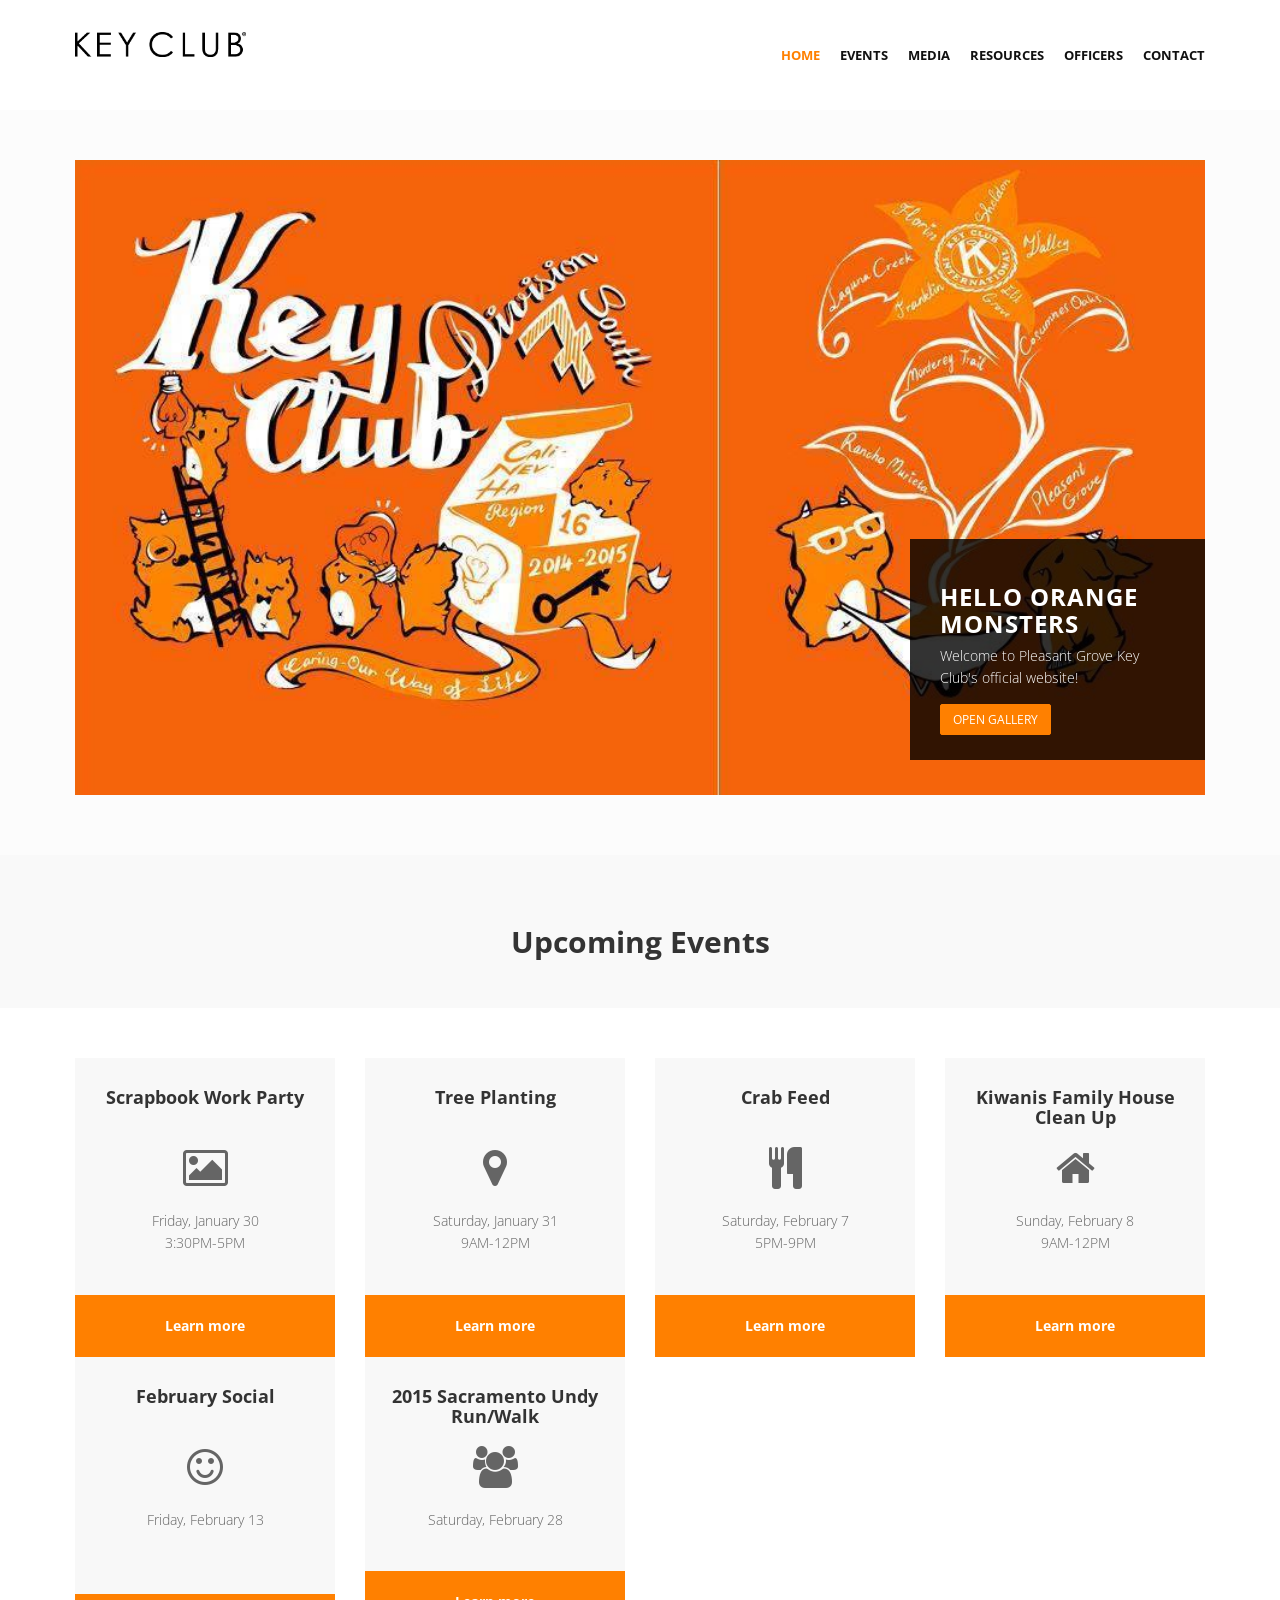
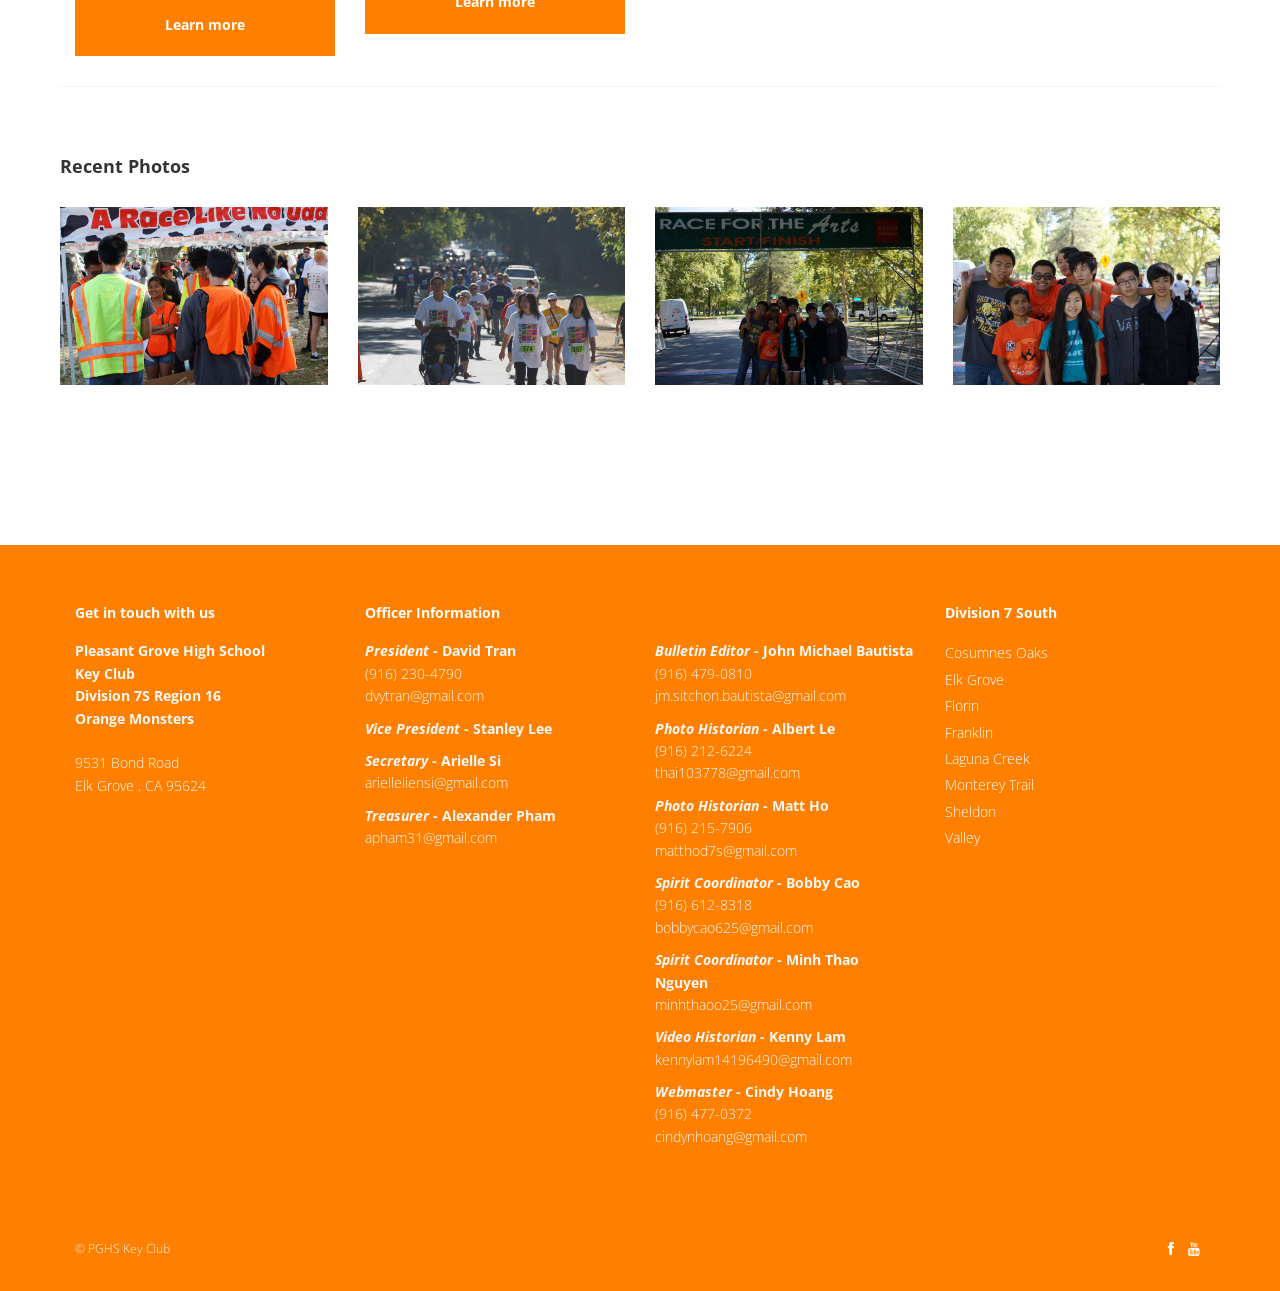
==== commit 99381b52: "Updated" ====
--- a/index.html
+++ b/index.html
@@ -114,12 +114,30 @@
                         <div class="col-lg-3">
 						<div class="box">
 							<div class="box-gray aligncenter">
-								<h4>Kiwanis Family House Clean Up</h4>
-								<div class="icon">
-								<i class="fa fa-home fa-3x"></i>
-								</div>
-								<p>
-								 Saturday, January 25<br>
+								<h4>Scrapbook Work Party<br><br></h4>
+								<div class="icon">
+								<i class="fa fa-picture-o fa-3x"></i>
+								</div>
+								<p>
+								 Friday, January 30<br>
+                                    3:30PM-5PM
+								</p>
+									
+							</div>
+							<div class="box-bottom">
+								<a href="events.html">Learn more</a>
+							</div>
+                        </div>
+                    </div>
+                    <div class="col-lg-3">
+						<div class="box">
+							<div class="box-gray aligncenter">
+								<h4>Tree Planting<br><br></h4>
+								<div class="icon">
+								<i class="fa fa-map-marker fa-3x"></i>
+								</div>
+								<p>
+								 Saturday, January 31<br>
                                     9AM-12PM
 								</p>
 									
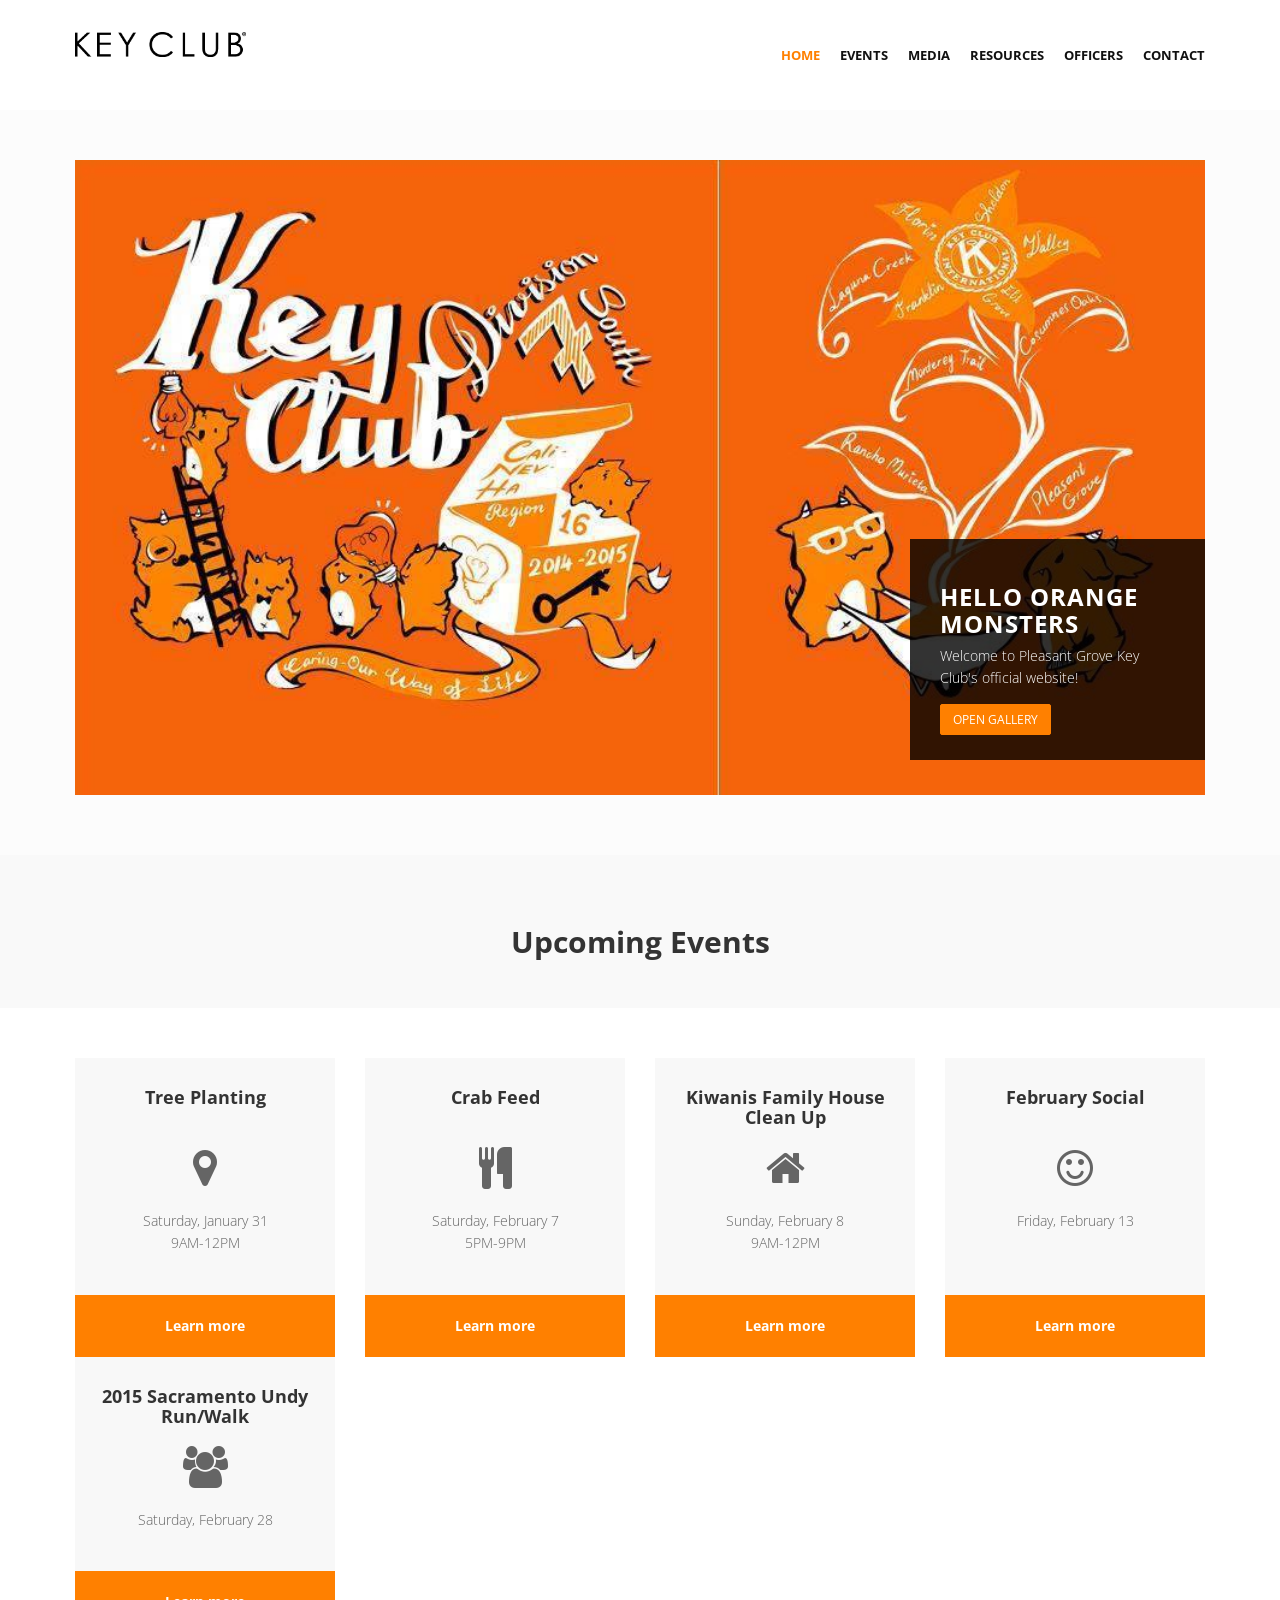
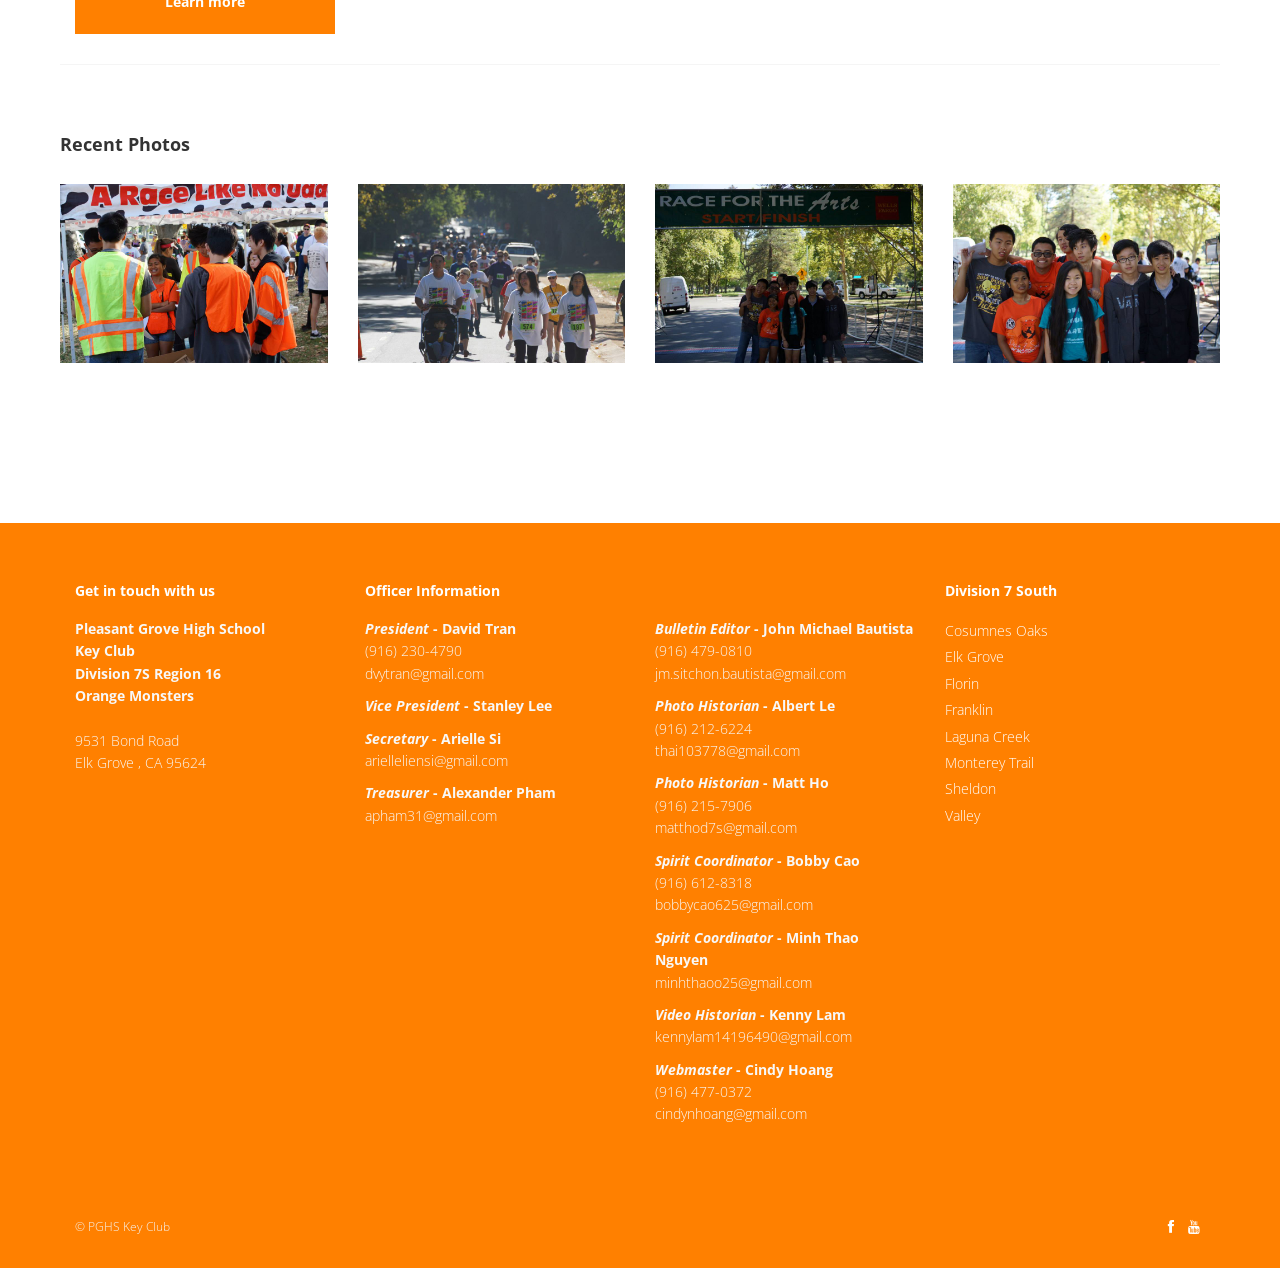
==== commit aef0242a: "Updated events" ====
--- a/index.html
+++ b/index.html
@@ -111,24 +111,6 @@
 		<div class="row">
 			<div class="col-lg-12">
 				<div class="row">
-                        <div class="col-lg-3">
-						<div class="box">
-							<div class="box-gray aligncenter">
-								<h4>Scrapbook Work Party<br><br></h4>
-								<div class="icon">
-								<i class="fa fa-picture-o fa-3x"></i>
-								</div>
-								<p>
-								 Friday, January 30<br>
-                                    3:30PM-5PM
-								</p>
-									
-							</div>
-							<div class="box-bottom">
-								<a href="events.html">Learn more</a>
-							</div>
-                        </div>
-                    </div>
                     <div class="col-lg-3">
 						<div class="box">
 							<div class="box-gray aligncenter">
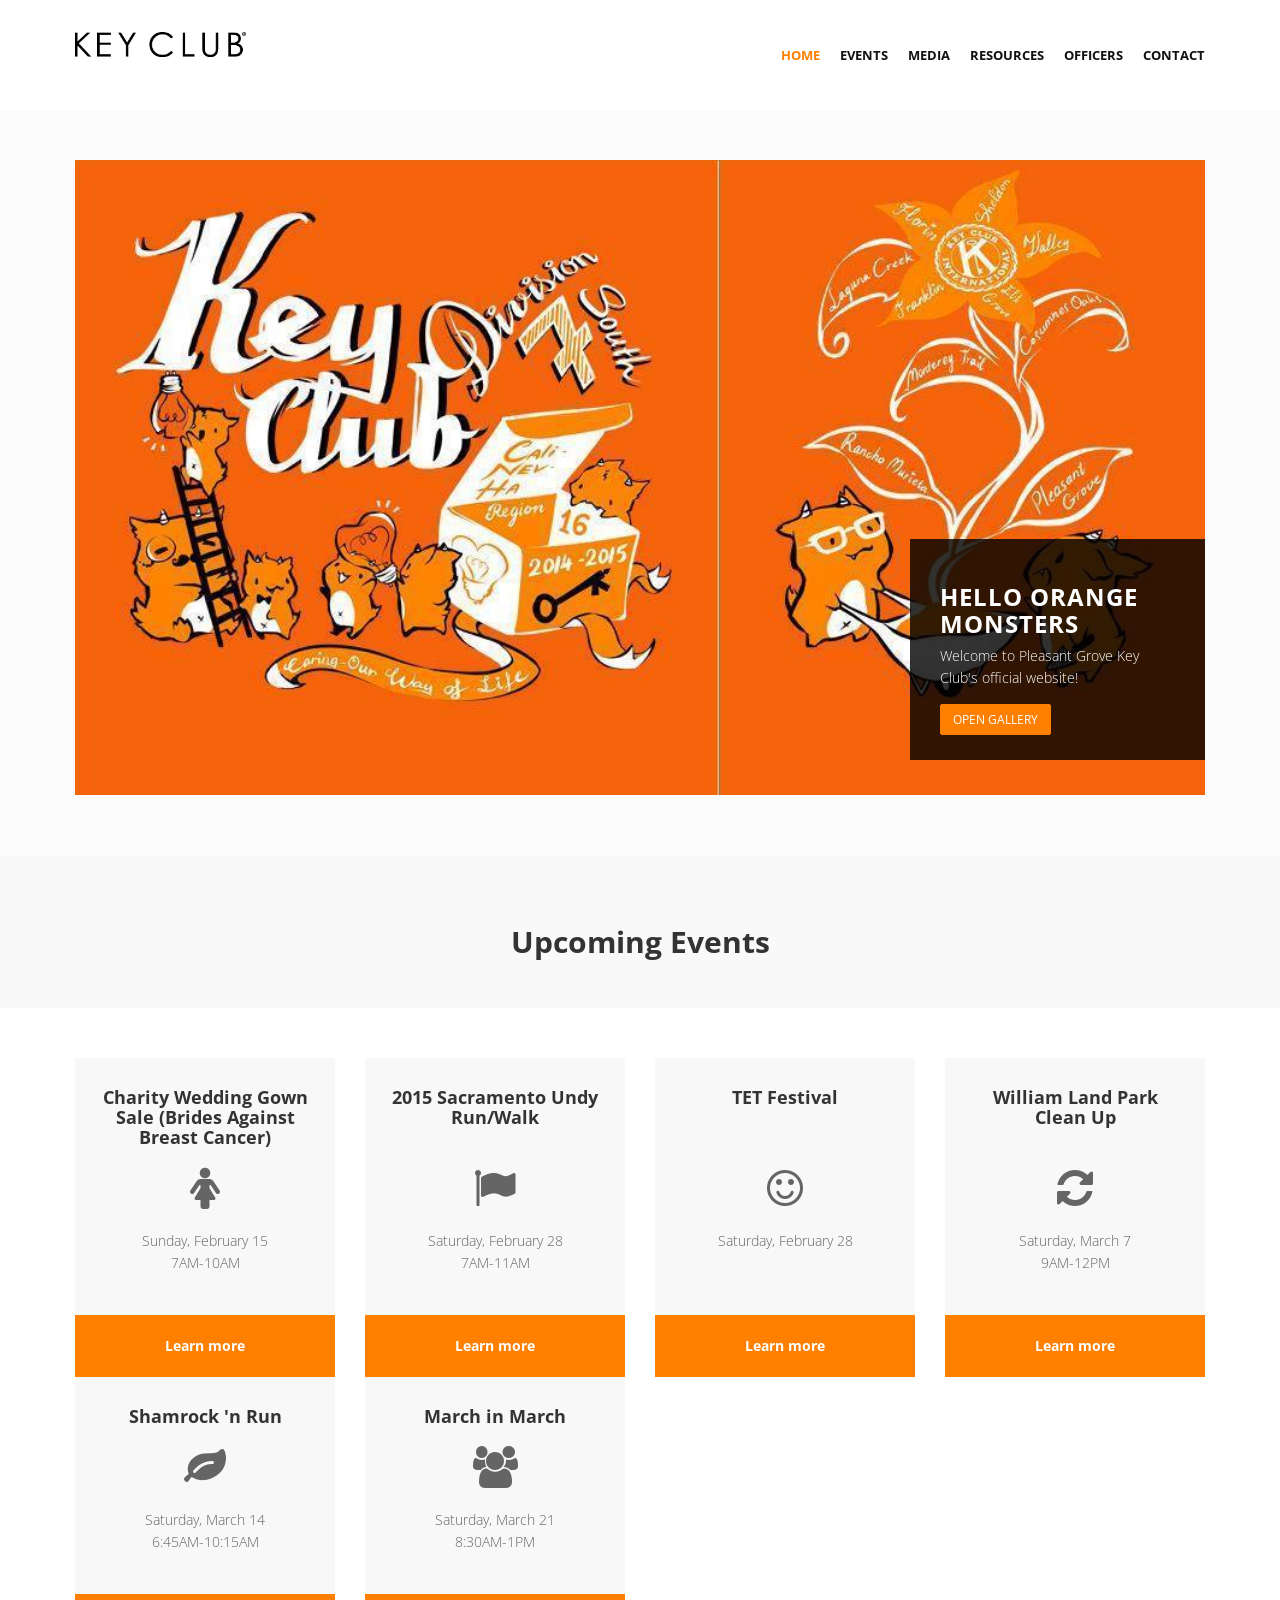
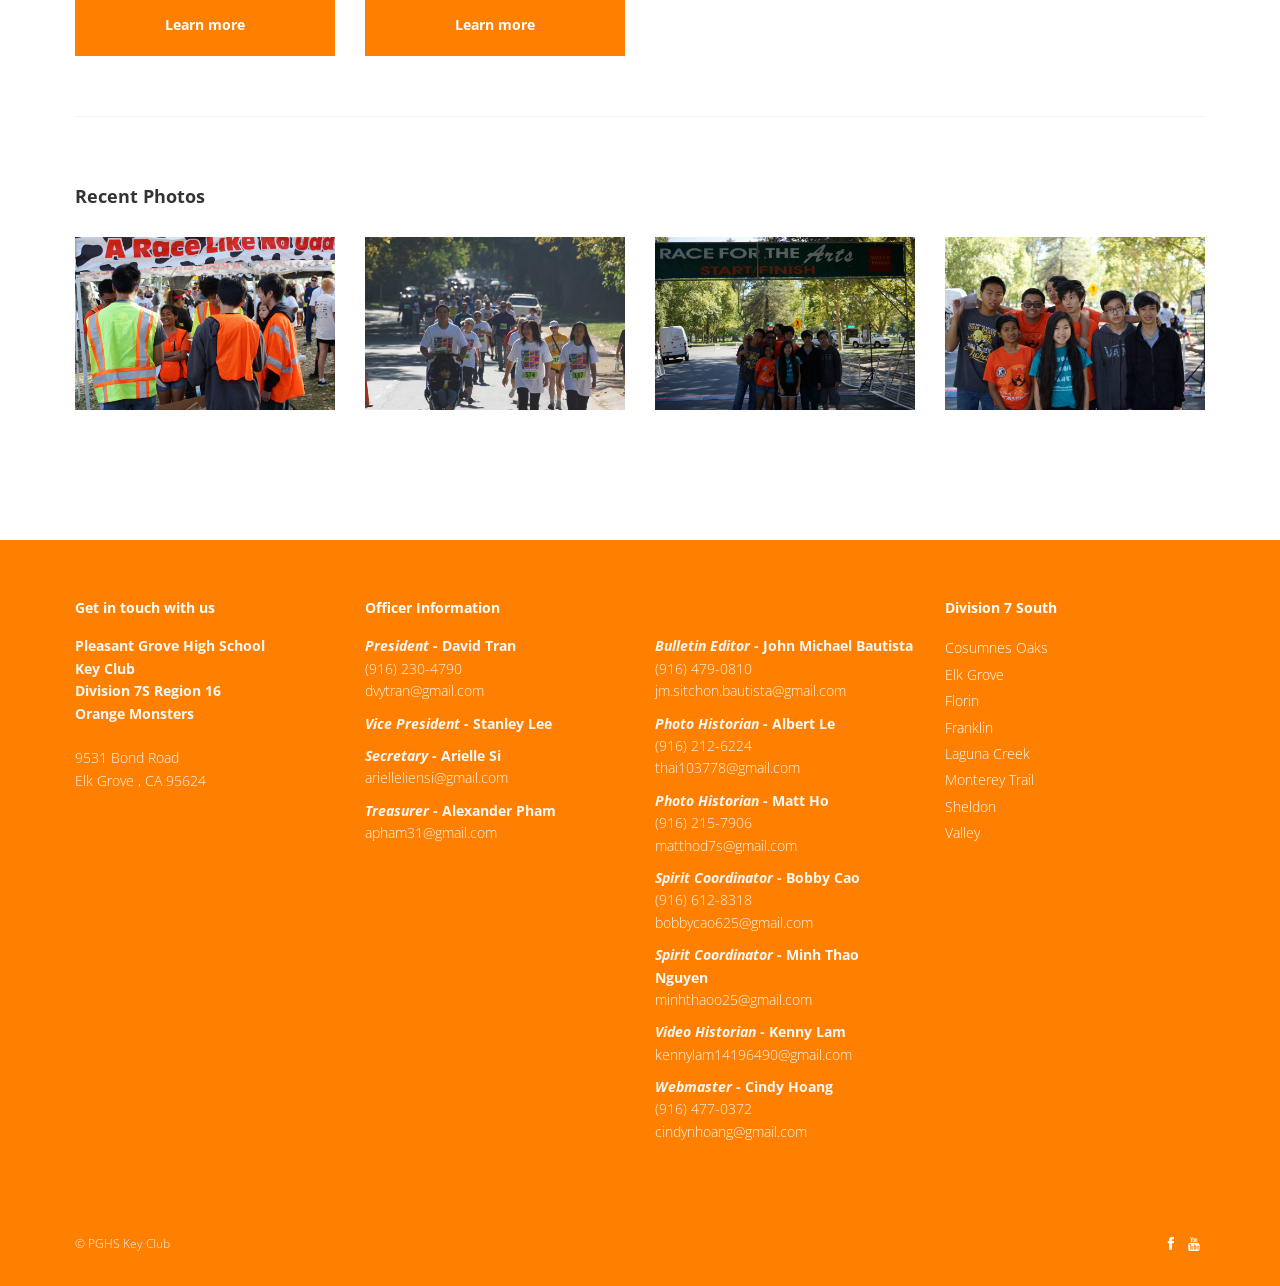
==== commit fcf72270: "Updated events" ====
--- a/index.html
+++ b/index.html
@@ -114,12 +114,65 @@
                     <div class="col-lg-3">
 						<div class="box">
 							<div class="box-gray aligncenter">
-								<h4>Tree Planting<br><br></h4>
-								<div class="icon">
-								<i class="fa fa-map-marker fa-3x"></i>
-								</div>
-								<p>
-								 Saturday, January 31<br>
+								<h4>Charity Wedding Gown Sale (Brides Against Breast Cancer)</h4>
+								<div class="icon">
+								<i class="fa fa-female fa-3x"></i>
+								</div>
+								<p>
+								 Sunday, February 15<br>
+                                    7AM-10AM
+								</p>
+									
+							</div>
+							<div class="box-bottom">
+								<a href="events.html">Learn more</a>
+							</div>
+                        </div>
+                    </div>
+                    <div class="col-lg-3">
+						<div class="box">
+							<div class="box-gray aligncenter">
+								<h4>2015 Sacramento Undy Run/Walk<br><br></h4>
+								<div class="icon">
+								<i class="fa fa-flag fa-3x"></i>
+								</div>
+								<p>
+								 Saturday, February 28<br>
+                                    7AM-11AM
+								</p>
+									
+							</div>
+							<div class="box-bottom">
+								<a href="events.html">Learn more</a>
+							</div>
+                        </div>
+                    </div>
+                        <div class="col-lg-3">
+						<div class="box">
+							<div class="box-gray aligncenter">
+								<h4>TET Festival<br><br><br></h4>
+								<div class="icon">
+								<i class="fa fa-smile-o fa-3x"></i>
+								</div>
+								<p>
+								 Saturday, February 28<br><br>
+								</p>
+									
+							</div>
+							<div class="box-bottom">
+								<a href="events.html">Learn more</a>
+							</div>
+                        </div>
+                    </div>
+                            <div class="col-lg-3">
+						<div class="box">
+							<div class="box-gray aligncenter">
+								<h4>William Land Park Clean Up<br><br></h4>
+								<div class="icon">
+								<i class="fa fa-refresh fa-3x"></i>
+								</div>
+								<p>
+								 Saturday, March 7<br>
                                     9AM-12PM
 								</p>
 									
@@ -129,75 +182,42 @@
 							</div>
                         </div>
                     </div>
-                        <div class="col-lg-3">
-						<div class="box">
-							<div class="box-gray aligncenter">
-								<h4>Crab Feed<br><br></h4>
-								<div class="icon">
-								<i class="fa fa-cutlery fa-3x"></i>
-								</div>
-								<p>
-								 Saturday, February 7<br>
-                                    5PM-9PM
-								</p>
-									
-							</div>
-							<div class="box-bottom">
-								<a href="events.html">Learn more</a>
-							</div>
-                        </div>
-                            </div>
                                 <div class="col-lg-3">
 						<div class="box">
 							<div class="box-gray aligncenter">
-								<h4>Kiwanis Family House Clean Up</h4>
-								<div class="icon">
-								<i class="fa fa-home fa-3x"></i>
-								</div>
-								<p>
-								 Sunday, February 8<br>
-                                    9AM-12PM
-								</p>
-									
-							</div>
-							<div class="box-bottom">
-								<a href="events.html">Learn more</a>
-							</div>
-                        </div>
-                            </div>
-                    <div class="col-lg-3">
-						<div class="box">
-							<div class="box-gray aligncenter">
-								<h4>February Social<br><br></h4>
-								<div class="icon">
-								<i class="fa fa-smile-o fa-3x"></i>
-								</div>
-								<p>
-								 Friday, February 13<br><br>
-								</p>
-									
-							</div>
-							<div class="box-bottom">
-								<a href="events.html">Learn more</a>
-							</div>
-                        </div>
-                    </div>
-                    <div class="col-lg-3">
-						<div class="box">
-							<div class="box-gray aligncenter">
-								<h4>2015 Sacramento Undy Run/Walk</h4>
-								<div class="icon">
-								<i class="fa fa-users fa-3x"></i>
-								</div>
-								<p>
-								 Saturday, February 28<br>
-								</p>
-									
-							</div>
-							<div class="box-bottom">
-								<a href="events.html">Learn more</a>
-							</div>
-                        </div>
+								<h4>Shamrock 'n Run</h4>
+								<div class="icon">
+								<i class="fa fa-leaf fa-3x"></i>
+								</div>
+								<p>
+								 Saturday, March 14<br>
+                                    6:45AM-10:15AM
+								</p>
+									
+							</div>
+							<div class="box-bottom">
+								<a href="events.html">Learn more</a>
+							</div>
+                        </div>
+                    </div>
+                                    <div class="col-lg-3">
+						<div class="box">
+							<div class="box-gray aligncenter">
+								<h4>March in March</h4>
+								<div class="icon">
+								<i class="fa fa-group fa-3x"></i>
+								</div>
+								<p>
+								 Saturday, March 21<br>
+                                    8:30AM-1PM
+								</p>
+									
+							</div>
+							<div class="box-bottom">
+								<a href="events.html">Learn more</a>
+							</div>
+                        </div>
+                    </div>
                     <!--<div class="col-lg-3">
 						<div class="box">
 							<div class="box-gray aligncenter">
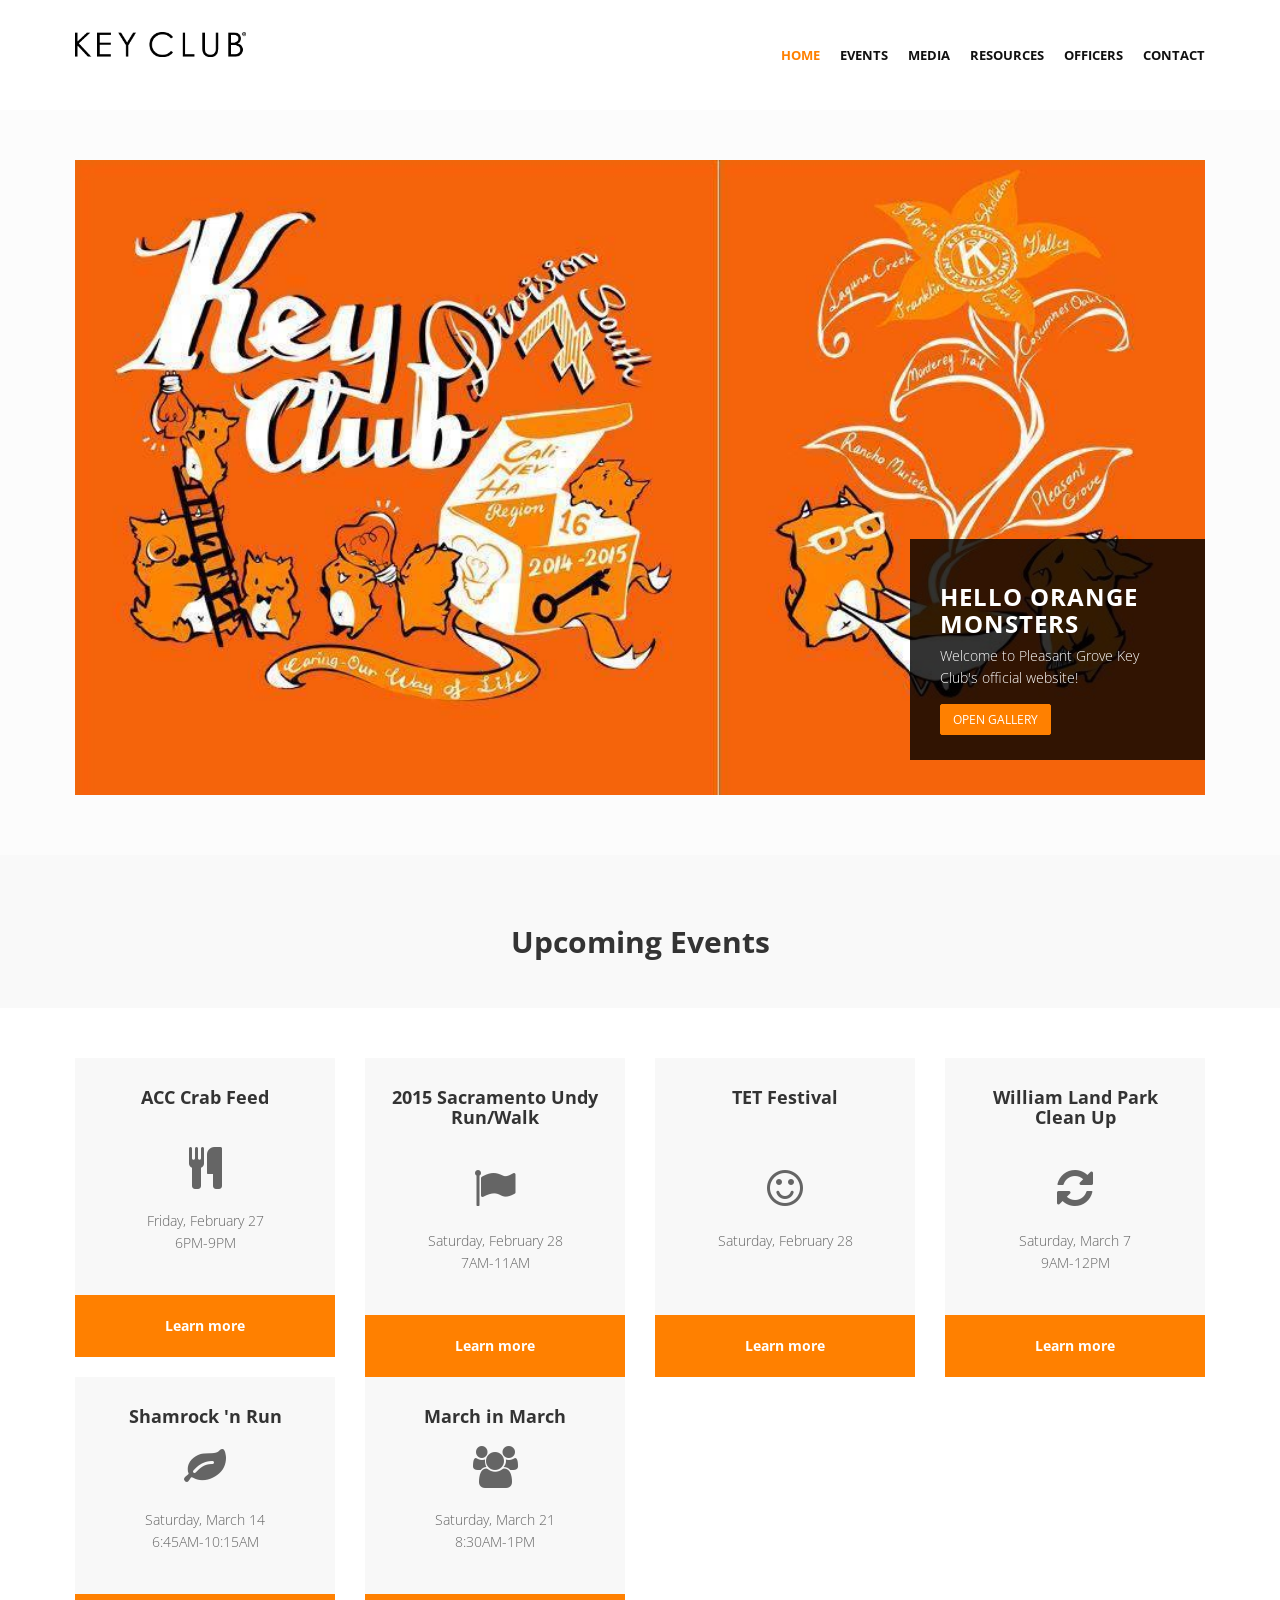
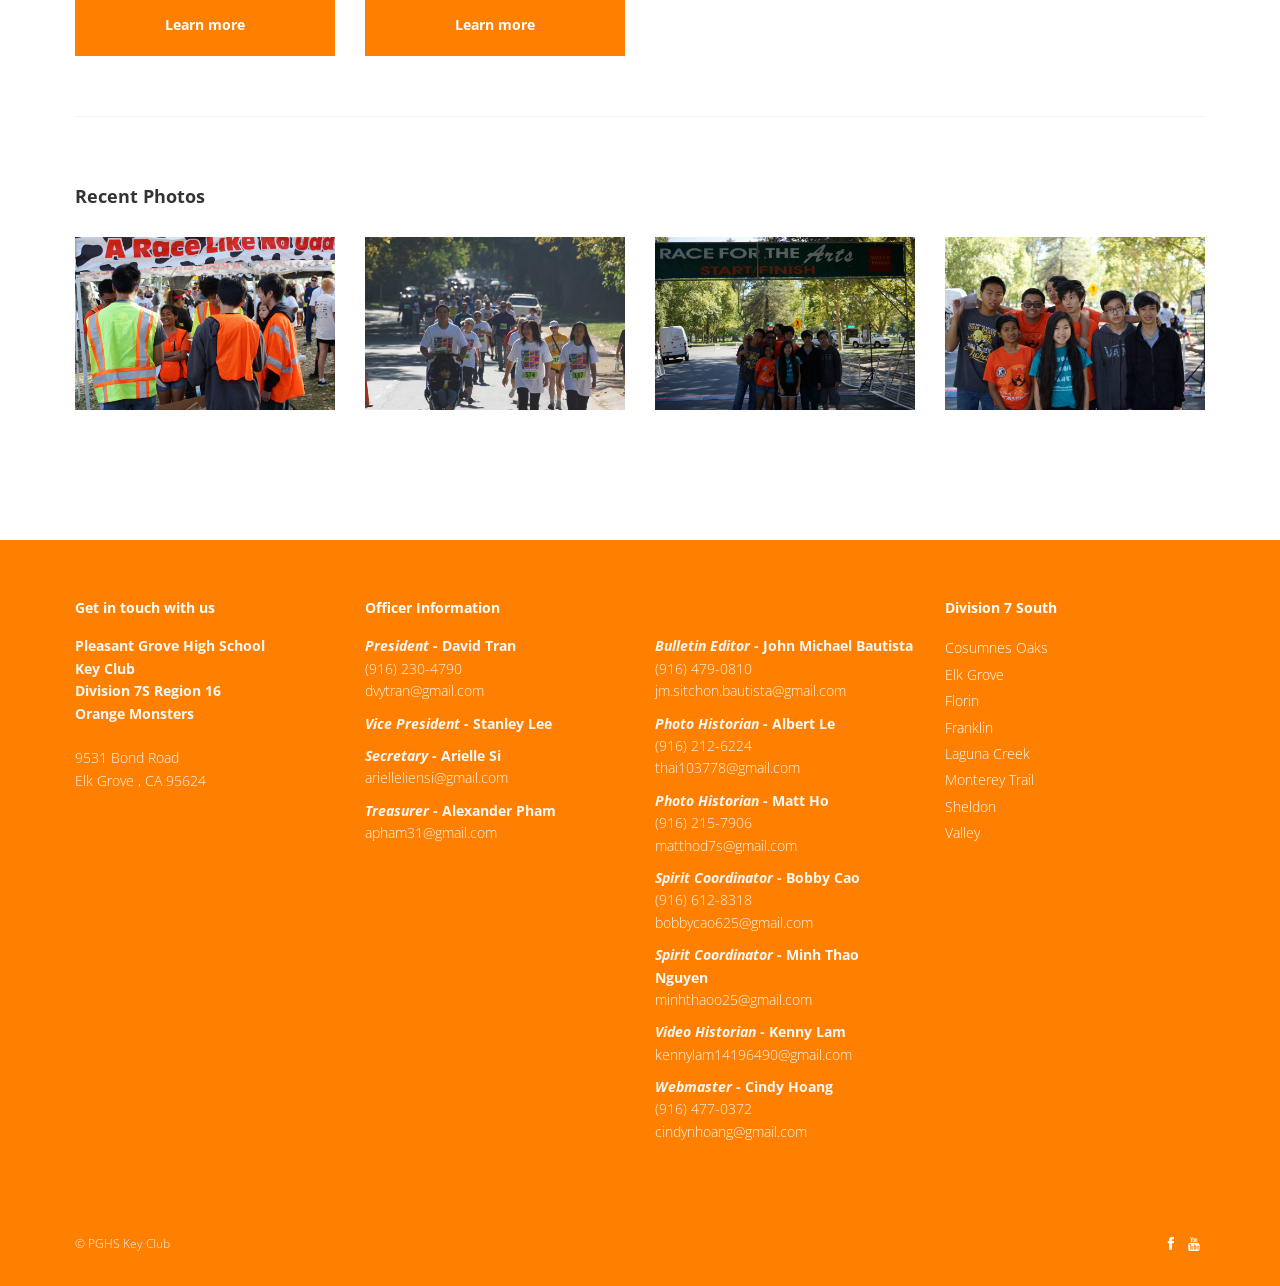
==== commit 7161108d: "events" ====
--- a/index.html
+++ b/index.html
@@ -114,13 +114,13 @@
                     <div class="col-lg-3">
 						<div class="box">
 							<div class="box-gray aligncenter">
-								<h4>Charity Wedding Gown Sale (Brides Against Breast Cancer)</h4>
-								<div class="icon">
-								<i class="fa fa-female fa-3x"></i>
-								</div>
-								<p>
-								 Sunday, February 15<br>
-                                    7AM-10AM
+								<h4>ACC Crab Feed<br><br></h4>
+								<div class="icon">
+								<i class="fa fa-cutlery fa-3x"></i>
+								</div>
+								<p>
+								 Friday, February 27<br>
+                                    6PM-9PM
 								</p>
 									
 							</div>
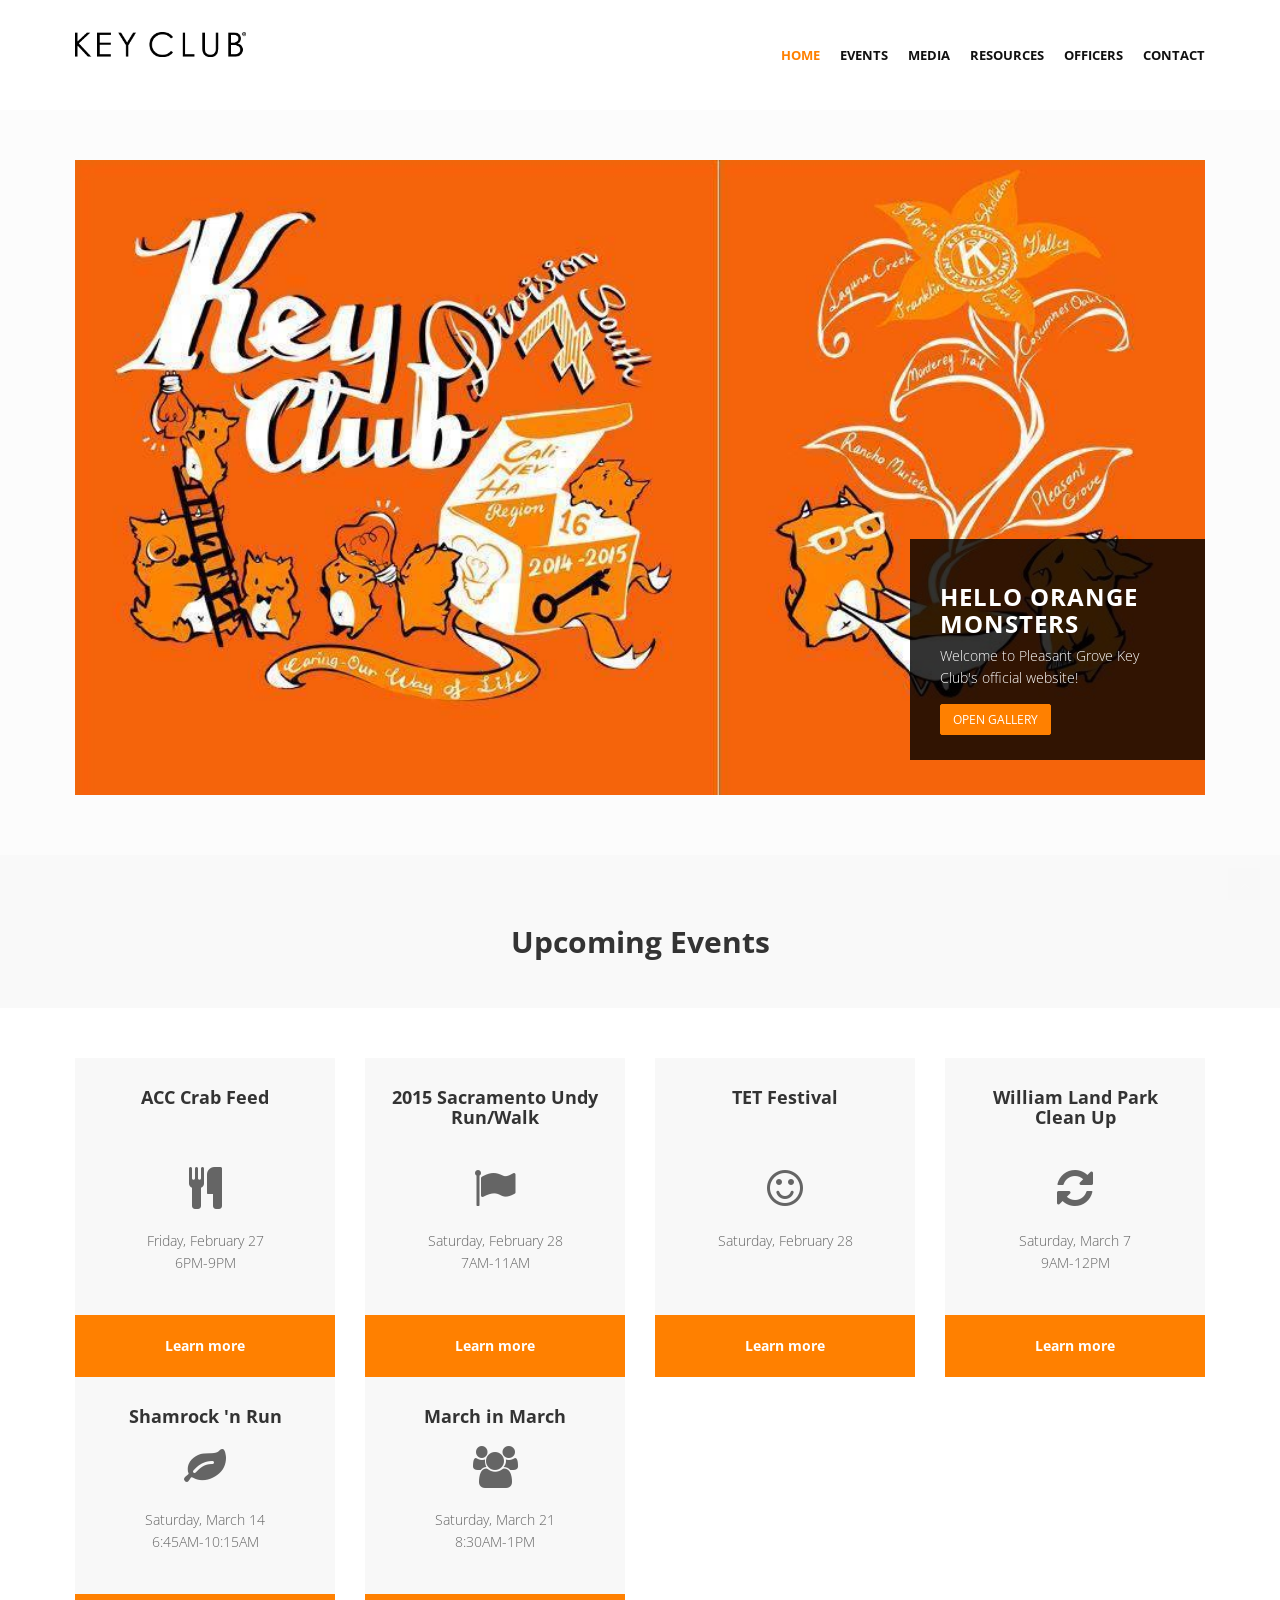
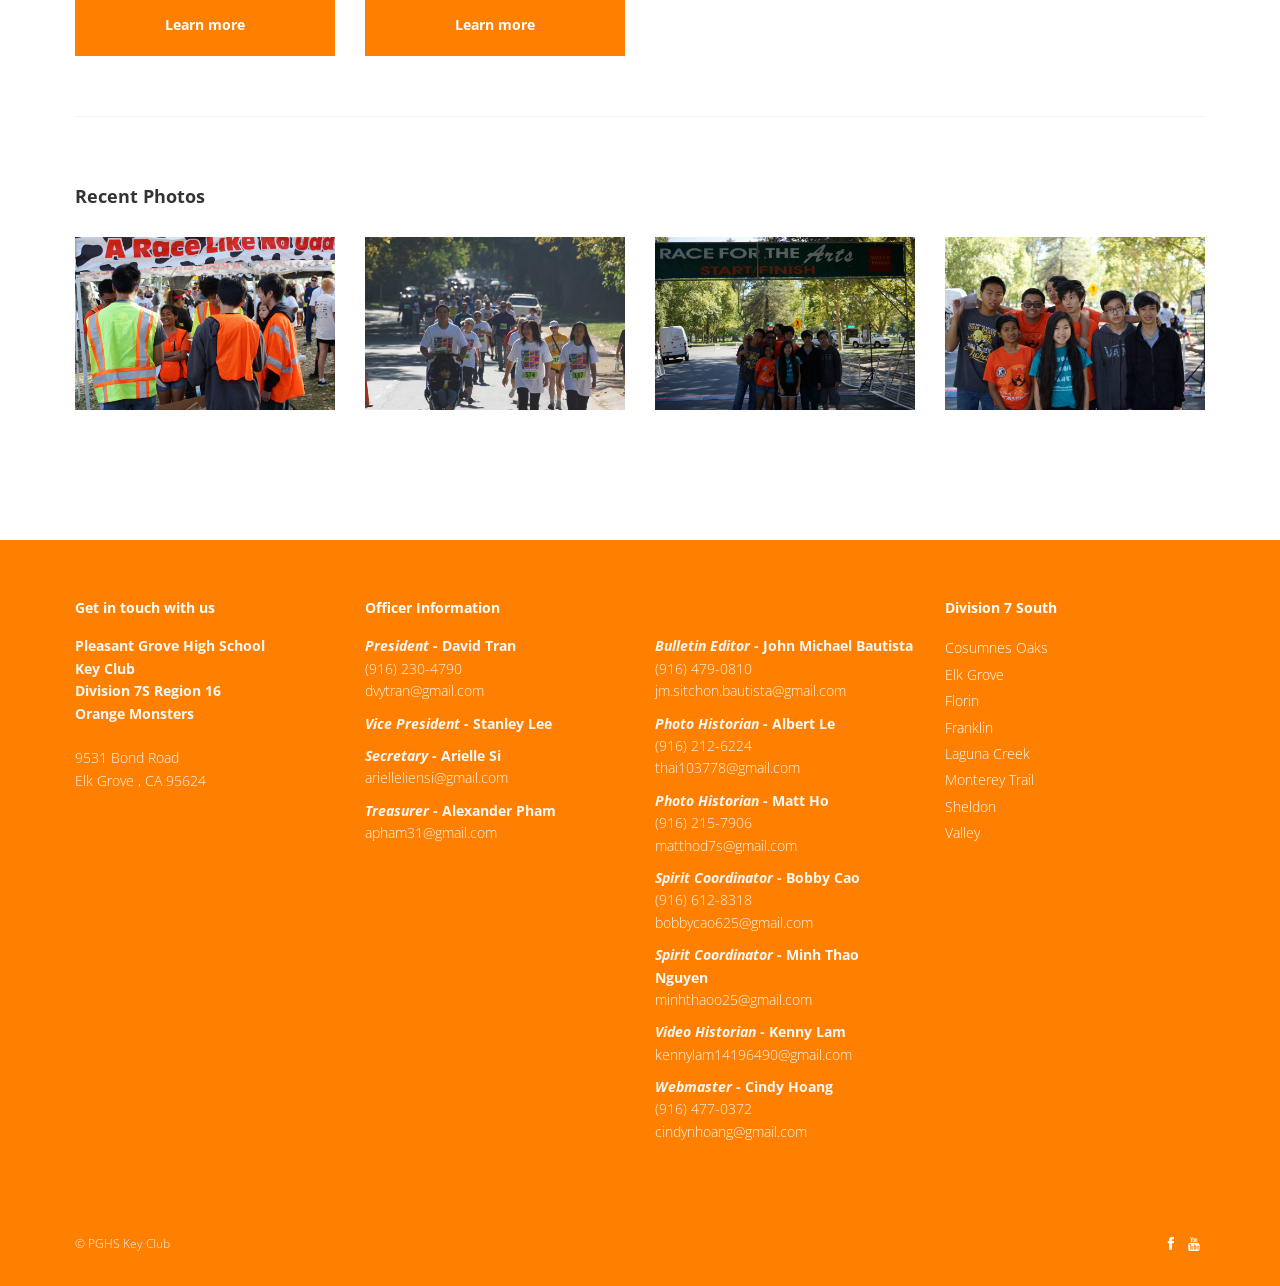
==== commit 048ca7d2: "Spacing" ====
--- a/index.html
+++ b/index.html
@@ -114,7 +114,7 @@
                     <div class="col-lg-3">
 						<div class="box">
 							<div class="box-gray aligncenter">
-								<h4>ACC Crab Feed<br><br></h4>
+								<h4>ACC Crab Feed<br><br><br></h4>
 								<div class="icon">
 								<i class="fa fa-cutlery fa-3x"></i>
 								</div>
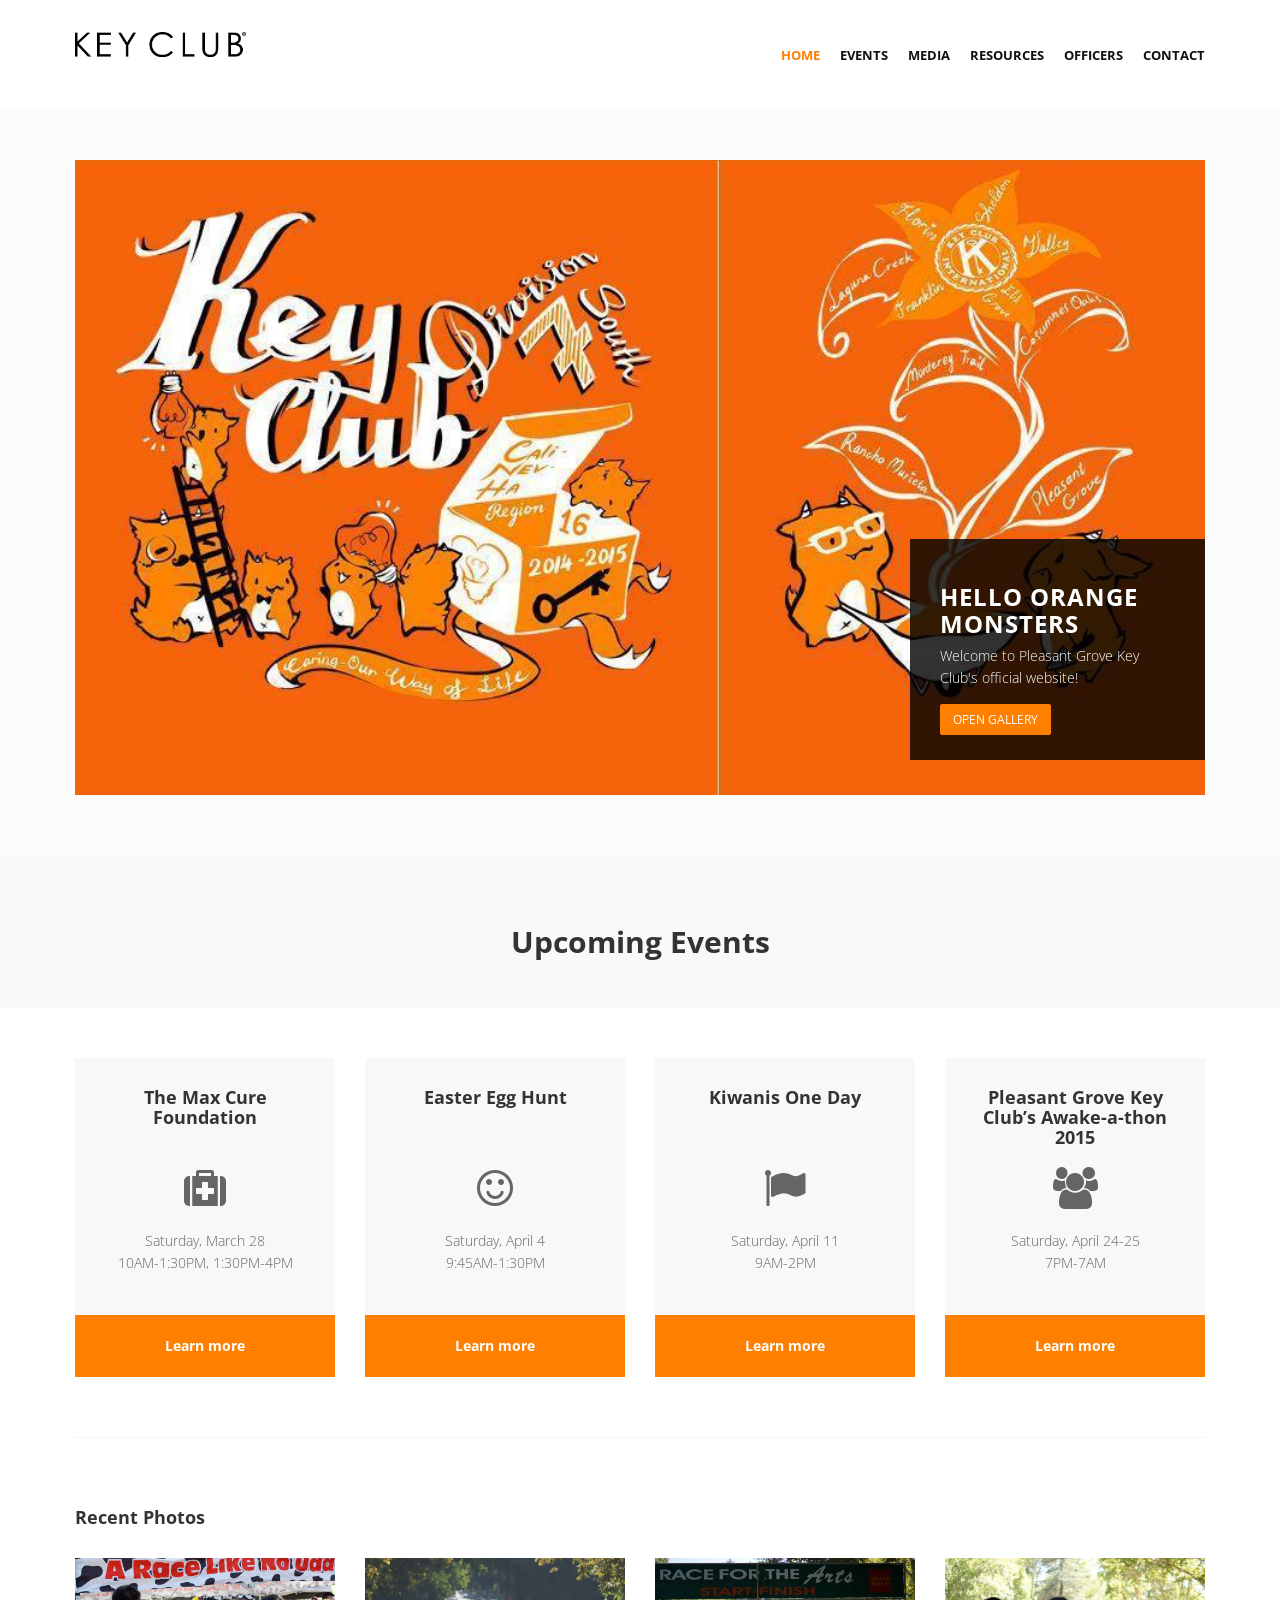
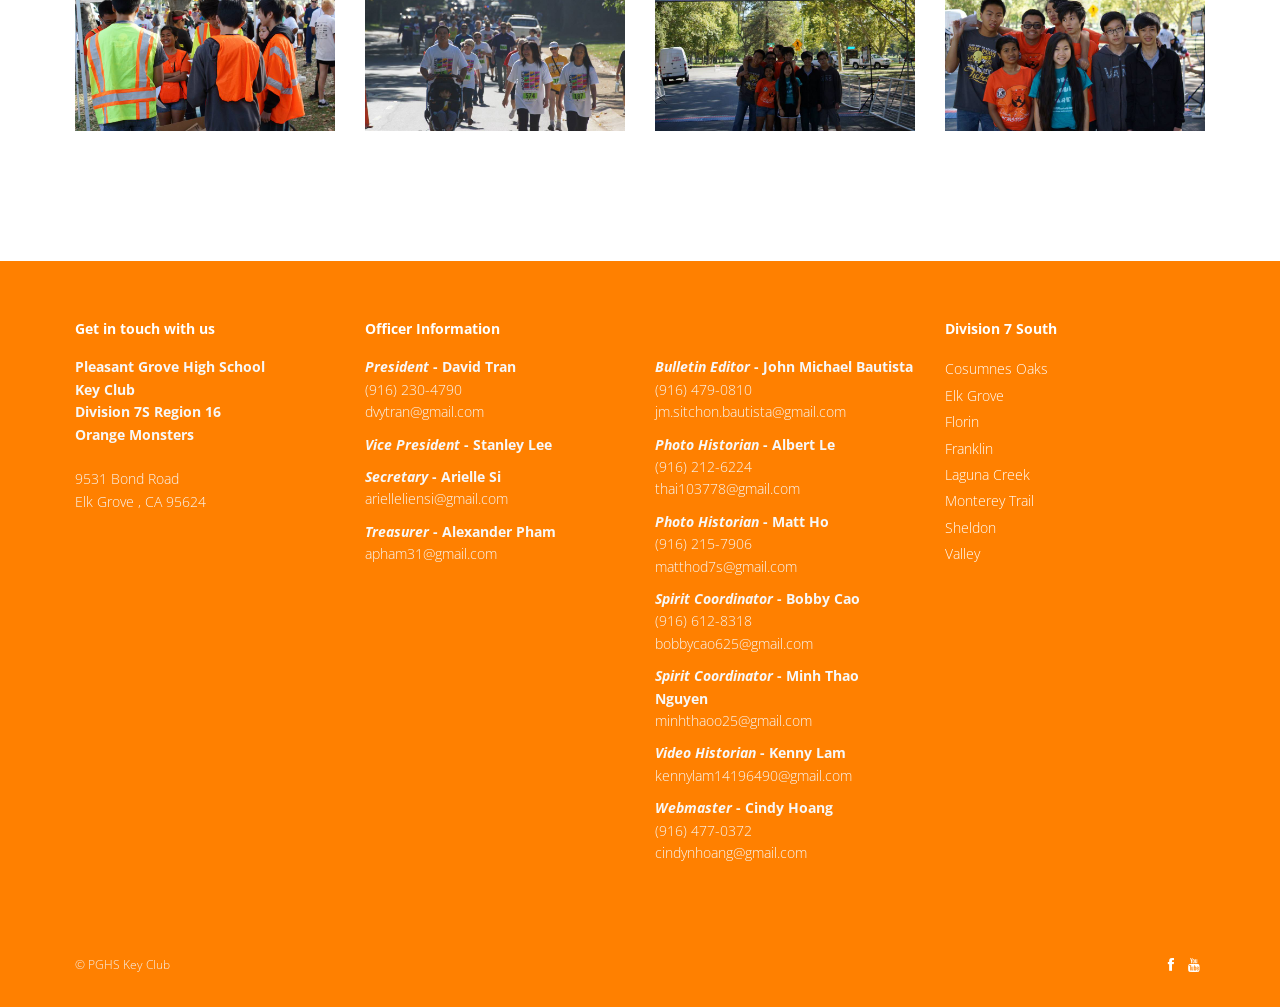
==== commit d76c4329: "Updated" ====
--- a/index.html
+++ b/index.html
@@ -114,13 +114,13 @@
                     <div class="col-lg-3">
 						<div class="box">
 							<div class="box-gray aligncenter">
-								<h4>ACC Crab Feed<br><br><br></h4>
-								<div class="icon">
-								<i class="fa fa-cutlery fa-3x"></i>
-								</div>
-								<p>
-								 Friday, February 27<br>
-                                    6PM-9PM
+								<h4>The Max Cure Foundation<br><br></h4>
+								<div class="icon">
+								<i class="fa fa-medkit fa-3x"></i>
+								</div>
+								<p>
+								 Saturday, March 28<br>
+                                    10AM-1:30PM, 1:30PM-4PM
 								</p>
 									
 							</div>
@@ -132,13 +132,13 @@
                     <div class="col-lg-3">
 						<div class="box">
 							<div class="box-gray aligncenter">
-								<h4>2015 Sacramento Undy Run/Walk<br><br></h4>
-								<div class="icon">
-								<i class="fa fa-flag fa-3x"></i>
-								</div>
-								<p>
-								 Saturday, February 28<br>
-                                    7AM-11AM
+								<h4>Easter Egg Hunt<br><br><br></h4>
+								<div class="icon">
+								<i class="fa fa-smile-o fa-3x"></i>
+								</div>
+								<p>
+								 Saturday, April 4<br>
+                                    9:45AM-1:30PM
 								</p>
 									
 							</div>
@@ -150,12 +150,13 @@
                         <div class="col-lg-3">
 						<div class="box">
 							<div class="box-gray aligncenter">
-								<h4>TET Festival<br><br><br></h4>
-								<div class="icon">
-								<i class="fa fa-smile-o fa-3x"></i>
-								</div>
-								<p>
-								 Saturday, February 28<br><br>
+                                <h4>Kiwanis One Day<br><br><br></h4>
+								<div class="icon">
+								<i class="fa fa-flag fa-3x"></i>
+								</div>
+								<p>
+								 Saturday, April 11<br>
+                                    9AM-2PM
 								</p>
 									
 							</div>
@@ -167,49 +168,13 @@
                             <div class="col-lg-3">
 						<div class="box">
 							<div class="box-gray aligncenter">
-								<h4>William Land Park Clean Up<br><br></h4>
-								<div class="icon">
-								<i class="fa fa-refresh fa-3x"></i>
-								</div>
-								<p>
-								 Saturday, March 7<br>
-                                    9AM-12PM
-								</p>
-									
-							</div>
-							<div class="box-bottom">
-								<a href="events.html">Learn more</a>
-							</div>
-                        </div>
-                    </div>
-                                <div class="col-lg-3">
-						<div class="box">
-							<div class="box-gray aligncenter">
-								<h4>Shamrock 'n Run</h4>
-								<div class="icon">
-								<i class="fa fa-leaf fa-3x"></i>
-								</div>
-								<p>
-								 Saturday, March 14<br>
-                                    6:45AM-10:15AM
-								</p>
-									
-							</div>
-							<div class="box-bottom">
-								<a href="events.html">Learn more</a>
-							</div>
-                        </div>
-                    </div>
-                                    <div class="col-lg-3">
-						<div class="box">
-							<div class="box-gray aligncenter">
-								<h4>March in March</h4>
-								<div class="icon">
-								<i class="fa fa-group fa-3x"></i>
-								</div>
-								<p>
-								 Saturday, March 21<br>
-                                    8:30AM-1PM
+								<h4>Pleasant Grove Key Club’s Awake-a-thon 2015</h4>
+								<div class="icon">
+								<i class="fa fa-users fa-3x"></i>
+								</div>
+								<p>
+								 Saturday, April 24-25<br>
+                                    7PM-7AM
 								</p>
 									
 							</div>
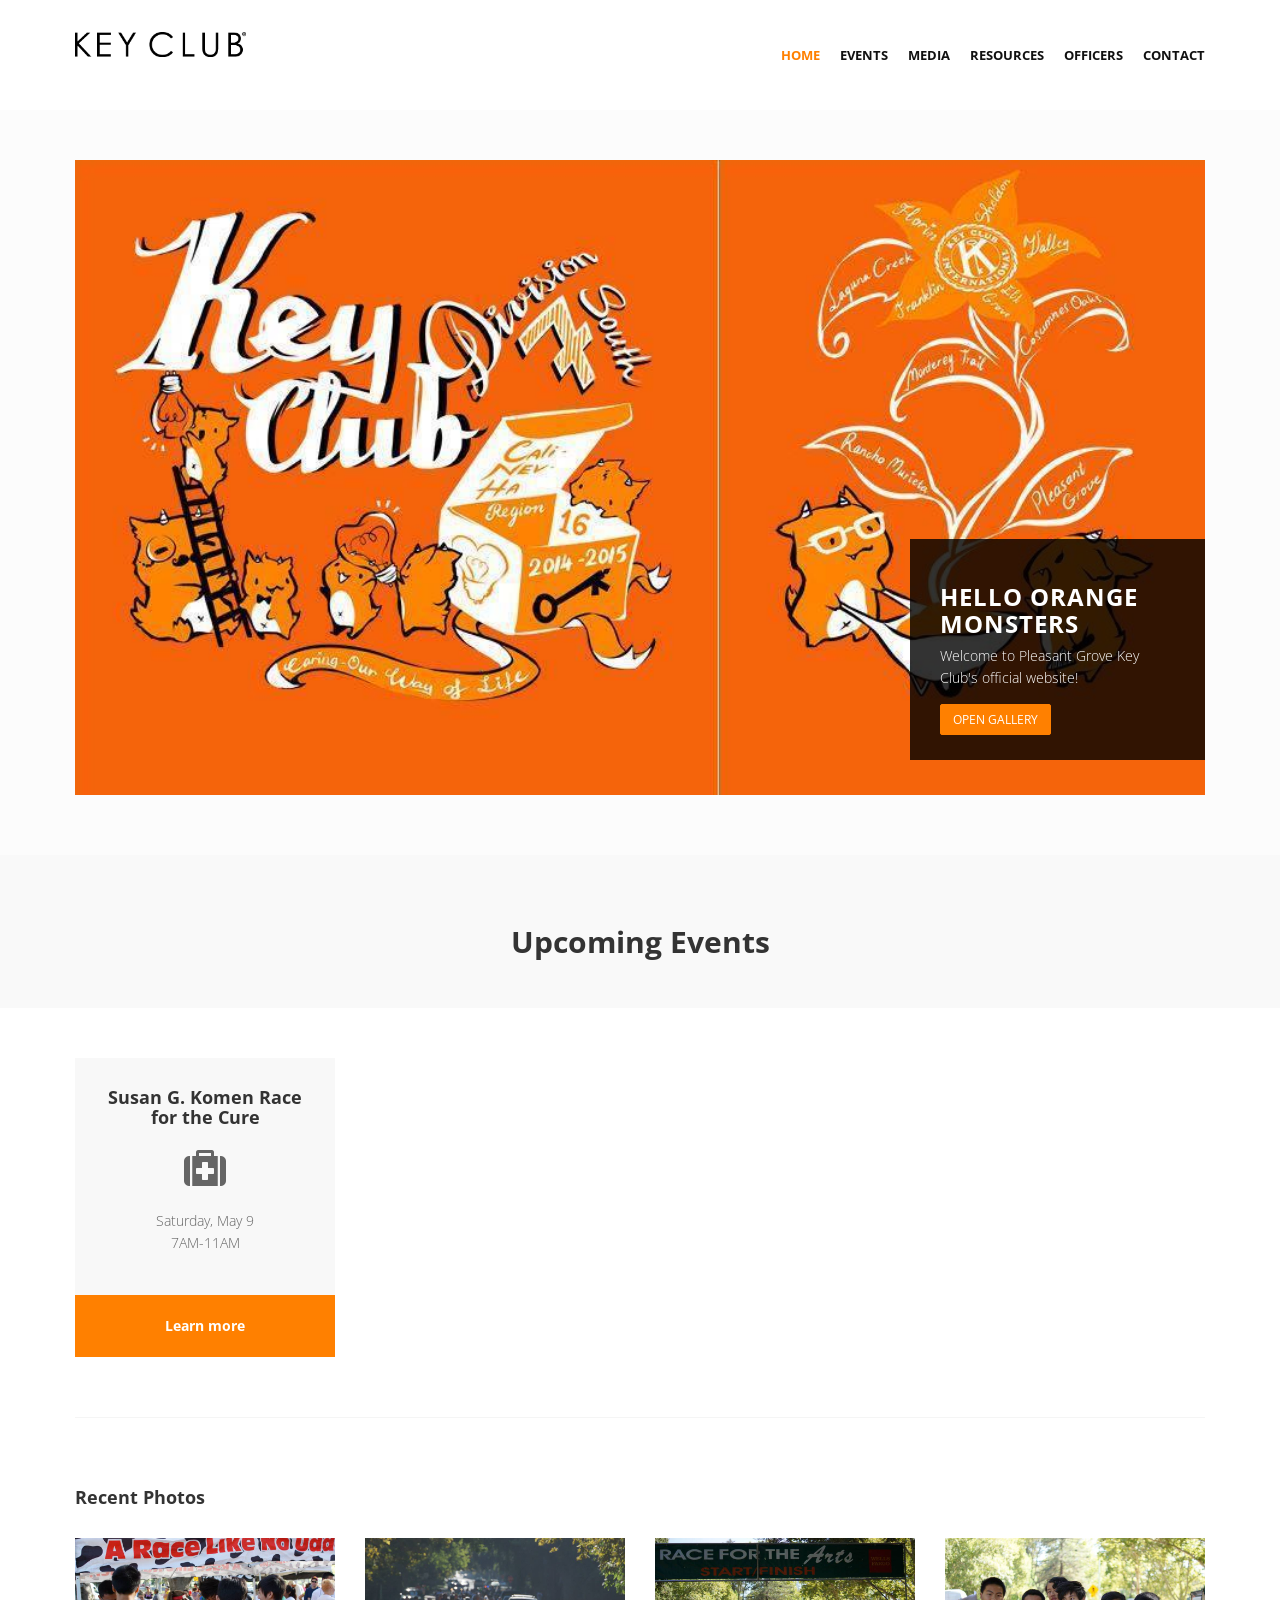
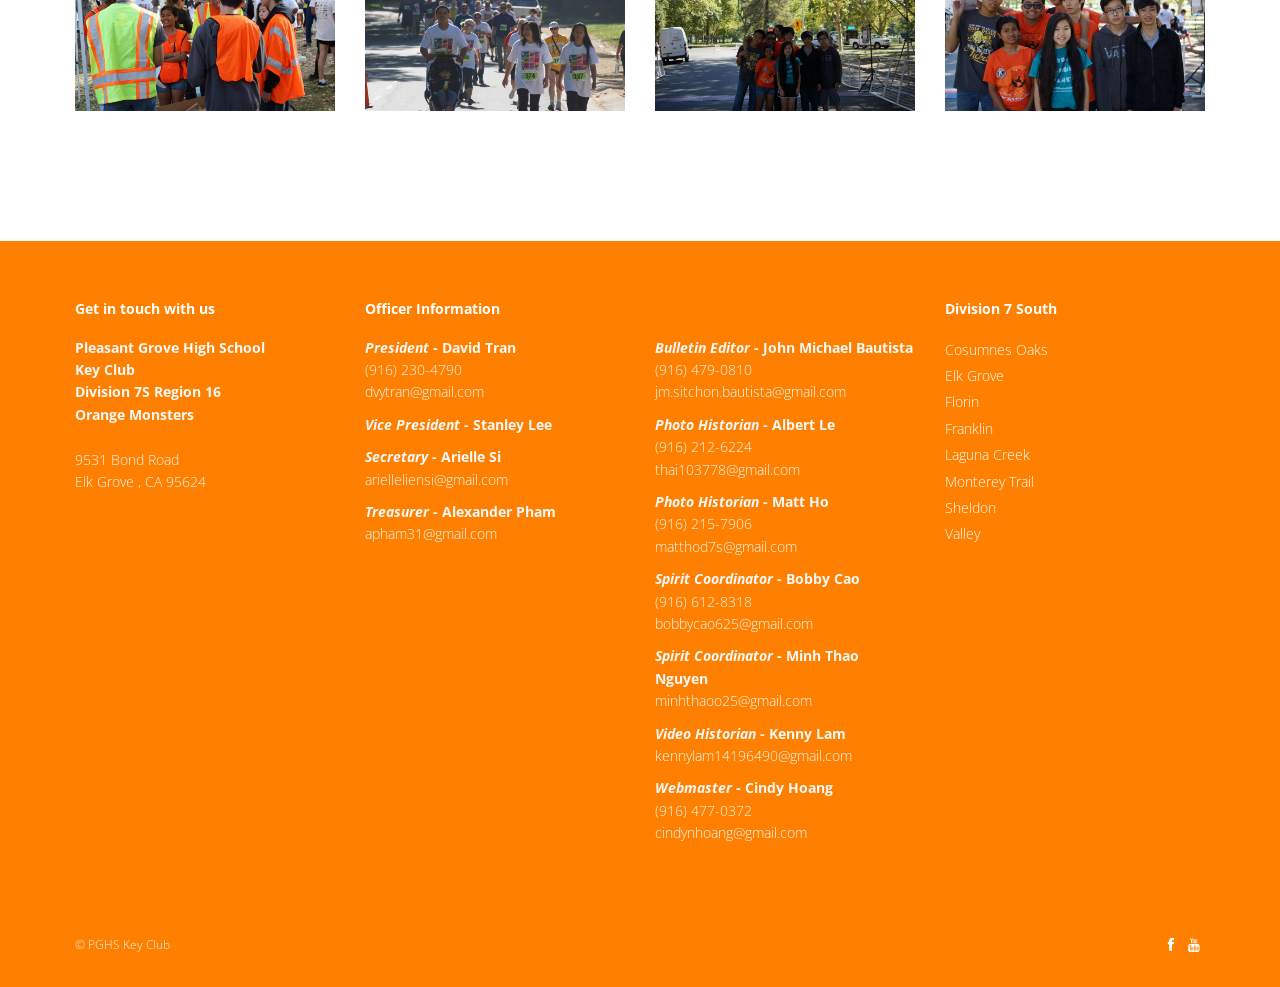
==== commit 53416c2f: "Updated events" ====
--- a/index.html
+++ b/index.html
@@ -114,67 +114,13 @@
                     <div class="col-lg-3">
 						<div class="box">
 							<div class="box-gray aligncenter">
-								<h4>The Max Cure Foundation<br><br></h4>
+								<h4>Susan G. Komen Race for the Cure</h4>
 								<div class="icon">
 								<i class="fa fa-medkit fa-3x"></i>
 								</div>
 								<p>
-								 Saturday, March 28<br>
-                                    10AM-1:30PM, 1:30PM-4PM
-								</p>
-									
-							</div>
-							<div class="box-bottom">
-								<a href="events.html">Learn more</a>
-							</div>
-                        </div>
-                    </div>
-                    <div class="col-lg-3">
-						<div class="box">
-							<div class="box-gray aligncenter">
-								<h4>Easter Egg Hunt<br><br><br></h4>
-								<div class="icon">
-								<i class="fa fa-smile-o fa-3x"></i>
-								</div>
-								<p>
-								 Saturday, April 4<br>
-                                    9:45AM-1:30PM
-								</p>
-									
-							</div>
-							<div class="box-bottom">
-								<a href="events.html">Learn more</a>
-							</div>
-                        </div>
-                    </div>
-                        <div class="col-lg-3">
-						<div class="box">
-							<div class="box-gray aligncenter">
-                                <h4>Kiwanis One Day<br><br><br></h4>
-								<div class="icon">
-								<i class="fa fa-flag fa-3x"></i>
-								</div>
-								<p>
-								 Saturday, April 11<br>
-                                    9AM-2PM
-								</p>
-									
-							</div>
-							<div class="box-bottom">
-								<a href="events.html">Learn more</a>
-							</div>
-                        </div>
-                    </div>
-                            <div class="col-lg-3">
-						<div class="box">
-							<div class="box-gray aligncenter">
-								<h4>Pleasant Grove Key Club’s Awake-a-thon 2015</h4>
-								<div class="icon">
-								<i class="fa fa-users fa-3x"></i>
-								</div>
-								<p>
-								 Saturday, April 24-25<br>
-                                    7PM-7AM
+								 Saturday, May 9<br>
+                                    7AM-11AM
 								</p>
 									
 							</div>
